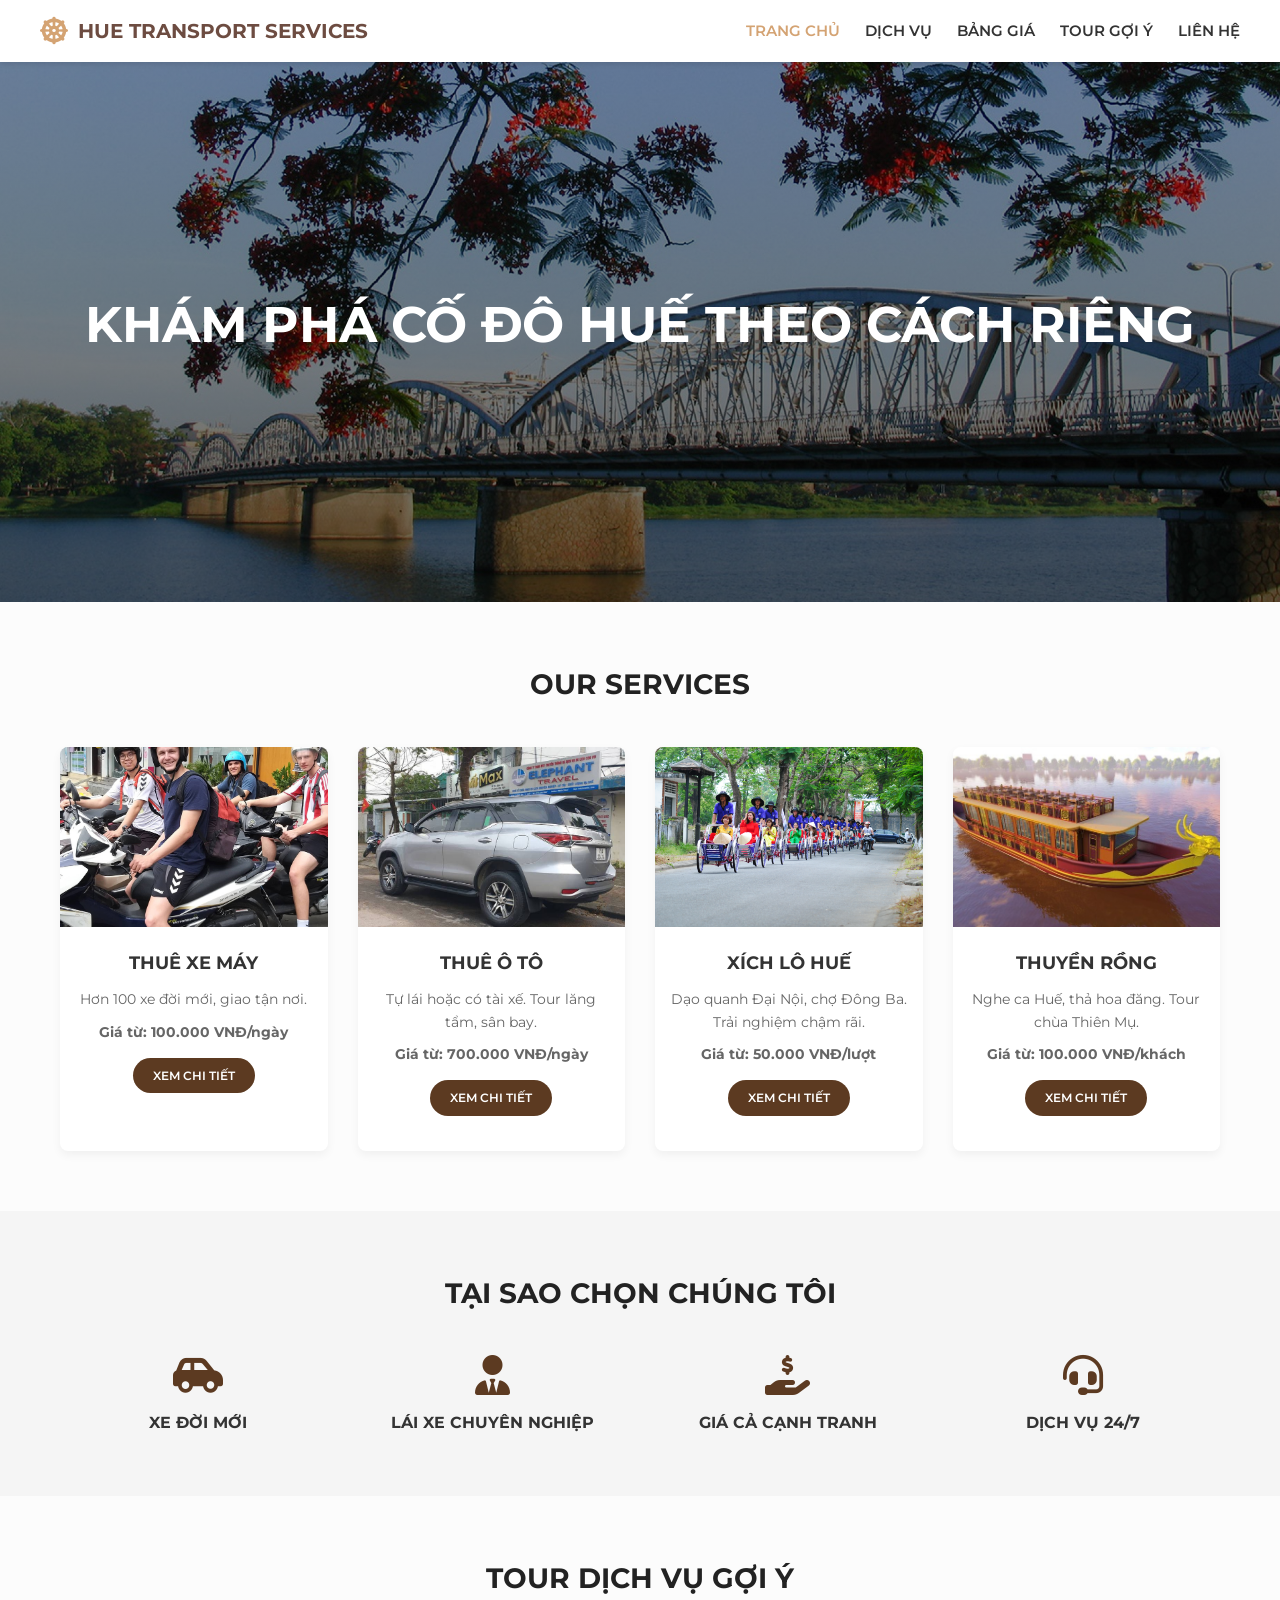
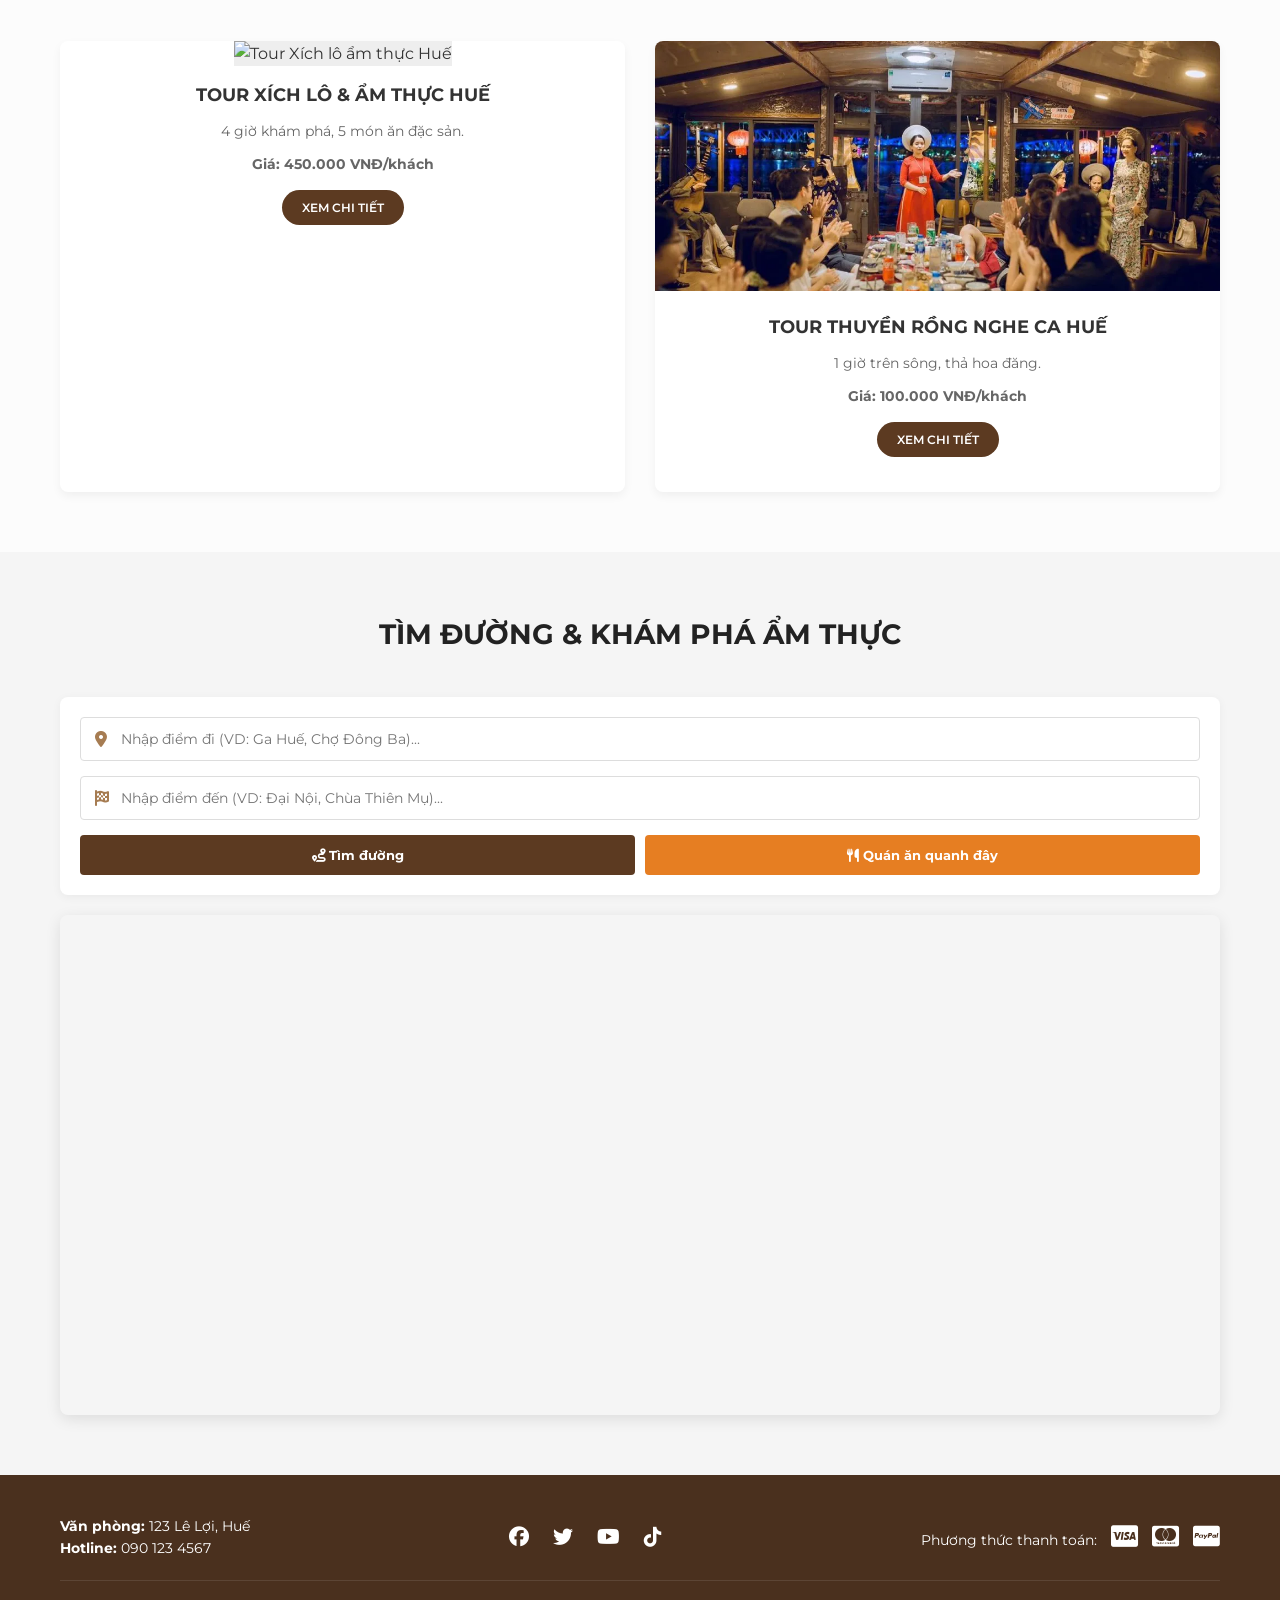
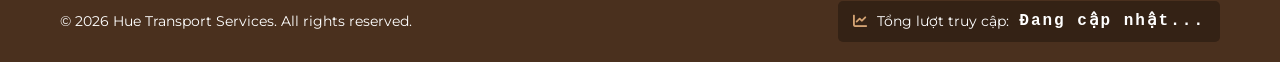
==== index.html @ faef7f7e "fix 2" ====
<!doctype html>
<html lang="vi">
  <head>
    <meta charset="UTF-8" />
    <meta name="viewport" content="width=device-width, initial-scale=1.0" />
    <title>Hue Transport Services</title>
    <link
      rel="stylesheet"
      href="https://cdnjs.cloudflare.com/ajax/libs/font-awesome/6.4.0/css/all.min.css"
    />
    <link
      href="https://fonts.googleapis.com/css2?family=Montserrat:wght@400;600;700&display=swap"
      rel="stylesheet"
    />
    <link
      rel="stylesheet"
      href="https://unpkg.com/leaflet@1.9.4/dist/leaflet.css"
    />
    <link
      rel="stylesheet"
      href="https://unpkg.com/leaflet-routing-machine@latest/dist/leaflet-routing-machine.css"
    />

    <style>
      /* === RESET & CƠ BẢN === */
      * {
        margin: 0;
        padding: 0;
        box-sizing: border-box;
        font-family: "Montserrat", sans-serif;
      }

      body {
        color: #333;
        background-color: #fcfcfc;
        line-height: 1.6;
      }

      a {
        text-decoration: none;
        color: inherit;
      }

      ul {
        list-style: none;
      }

      .container {
        max-width: 1200px;
        margin: 0 auto;
        padding: 0 20px;
      }

      /* === HEADER === */
      header {
        background-color: #fff;
        box-shadow: 0 2px 5px rgba(0, 0, 0, 0.1);
        position: sticky;
        top: 0;
        z-index: 1000;
      }

      .header-inner {
        display: flex;
        justify-content: space-between;
        align-items: center;
        padding: 15px 0;
      }

      .logo {
        display: flex;
        align-items: center;
        font-weight: 700;
        color: #6d4c41;
        font-size: 20px;
      }

      .logo i {
        font-size: 28px;
        margin-right: 10px;
        color: #d4a373;
      }

      nav ul {
        display: flex;
        gap: 25px;
      }

      nav ul li a {
        font-weight: 600;
        font-size: 15px;
        transition: color 0.3s;
        text-transform: uppercase;
      }

      nav ul li a:hover,
      nav ul li a.active {
        color: #d4a373;
      }

      /* === HERO SECTION === */
      .hero {
        /* THÊM ĐƯỜNG DẪN ẢNH BACKGROUND LOCAL VÀO BÊN TRONG url('') */
        background:
          linear-gradient(rgba(0, 0, 0, 0.4), rgba(0, 0, 0, 0.6)),
          url("NHAP_TEN_ANH_BACKGROUND_CUA_BAN_VAO_DAY.jpg") center/cover
            no-repeat;
        height: 60vh;
        display: flex;
        align-items: center;
        color: #fff;
      }

      .hero h1 {
        font-size: 50px;
        margin-bottom: 15px;
        text-transform: uppercase;
      }

      .hero p {
        font-size: 18px;
        margin-bottom: 30px;
        max-width: 600px;
      }

      .btn {
        display: inline-block;
        padding: 12px 25px;
        border-radius: 5px;
        font-weight: 600;
        cursor: pointer;
        transition: 0.3s;
        text-transform: uppercase;
        font-size: 14px;
      }

      .btn-primary {
        background-color: #a67c52;
        color: #fff;
        border: 2px solid #a67c52;
      }

      .btn-primary:hover {
        background-color: #8b633e;
        border-color: #8b633e;
      }

      .btn-outline {
        background-color: transparent;
        color: #fff;
        border: 2px solid #fff;
        margin-left: 15px;
      }

      .btn-outline:hover {
        background-color: #fff;
        color: #333;
      }

      /* === TIÊU ĐỀ SECTION === */
      .section-title {
        text-align: center;
        font-size: 28px;
        margin-bottom: 40px;
        text-transform: uppercase;
        color: #222;
      }

      /* === SERVICES & TOURS === */
      .services,
      .tours {
        padding: 60px 0;
      }

      .grid {
        display: grid;
        grid-template-columns: repeat(auto-fit, minmax(250px, 1fr));
        gap: 30px;
      }

      .card {
        background: #fff;
        border-radius: 8px;
        overflow: hidden;
        box-shadow: 0 4px 10px rgba(0, 0, 0, 0.05);
        text-align: center;
        padding-bottom: 20px;
        transition: transform 0.3s;
      }

      .card:hover {
        transform: translateY(-5px);
        box-shadow: 0 8px 15px rgba(0, 0, 0, 0.1);
      }

      .card img {
        width: 100%;
        height: 180px;
        object-fit: cover;
        background-color: #eee; /* Màu nền chờ khi chưa có ảnh */
      }

      .card-content {
        padding: 15px;
      }

      .card h3 {
        font-size: 18px;
        margin-bottom: 10px;
        text-transform: uppercase;
      }

      .card p {
        font-size: 14px;
        color: #666;
        margin-bottom: 10px;
      }

      .price {
        font-weight: 700;
        color: #000;
        margin-bottom: 15px !important;
      }

      .btn-sm {
        padding: 8px 20px;
        background-color: #5c3a21;
        color: #fff;
        border-radius: 20px;
        font-size: 12px;
      }

      .btn-sm:hover {
        background-color: #3a2212;
      }

      /* === TẠI SAO CHỌN CHÚNG TÔI === */
      .features {
        background-color: #f5f5f5;
        padding: 60px 0;
        text-align: center;
      }

      .feature-grid {
        display: grid;
        grid-template-columns: repeat(auto-fit, minmax(200px, 1fr));
        gap: 20px;
      }

      .feature-item i {
        font-size: 40px;
        color: #5c3a21;
        margin-bottom: 15px;
      }

      .feature-item h4 {
        font-size: 16px;
        text-transform: uppercase;
      }

      /* === TOUR GỢI Ý === */
      .tour-grid {
        grid-template-columns: repeat(auto-fit, minmax(400px, 1fr));
      }

      .tour-card img {
        height: 250px;
      }

      /* === FOOTER === */
      footer {
        background-color: #4a301e;
        color: #fff;
        padding: 40px 0 20px;
        font-size: 14px;
      }

      .footer-inner {
        display: flex;
        justify-content: space-between;
        flex-wrap: wrap;
        align-items: center;
        gap: 20px;
        border-bottom: 1px solid rgba(255, 255, 255, 0.1);
        padding-bottom: 20px;
        margin-bottom: 20px;
      }

      .footer-social a {
        color: #fff;
        font-size: 20px;
        margin: 0 10px;
        transition: 0.3s;
      }

      .footer-social a:hover {
        color: #d4a373;
      }

      .footer-payment i {
        font-size: 24px;
        margin-left: 10px;
      }

      /* --- PHẦN LƯỢT TRUY CẬP --- */
      .footer-bottom {
        display: flex;
        justify-content: space-between;
        align-items: center;
        flex-wrap: wrap;
      }

      .visitor-counter {
        background: rgba(0, 0, 0, 0.3);
        padding: 8px 15px;
        border-radius: 5px;
        display: flex;
        align-items: center;
        gap: 10px;
      }

      .visitor-counter i {
        color: #d4a373;
      }

      .visitor-counter span {
        font-weight: bold;
        letter-spacing: 2px;
        font-family: monospace;
        font-size: 16px;
      }

      /* === RESPONSIVE === */
      @media (max-width: 768px) {
        .header-inner {
          flex-direction: column;
          gap: 15px;
        }
        .hero h1 {
          font-size: 32px;
        }
        .btn-outline {
          margin-left: 0;
          margin-top: 10px;
          display: block;
          width: fit-content;
        }
        .tour-grid {
          grid-template-columns: 1fr;
        }
        .footer-inner,
        .footer-bottom {
          flex-direction: column;
          text-align: center;
        }
      }
      .map-wrapper {
        padding: 60px 0;
        background: #f5f5f5;
      }
      .search-box {
        background: white;
        padding: 20px;
        border-radius: 8px;
        box-shadow: 0 2px 10px rgba(0, 0, 0, 0.05);
        margin-bottom: 20px;
        display: flex;
        flex-direction: column;
        gap: 15px;
      }
      .input-group {
        position: relative;
        display: flex;
        align-items: center;
      }
      .input-group i {
        position: absolute;
        left: 15px;
        color: #a67c52;
      }
      .controls {
        width: 100%;
        padding: 12px 12px 12px 40px;
        border: 1px solid #ddd;
        border-radius: 4px;
        font-size: 14px;
      }
      .map-buttons {
        display: flex;
        gap: 10px;
      }
      .btn-map {
        flex: 1;
        padding: 12px;
        border: none;
        border-radius: 4px;
        background: #5c3a21;
        color: white;
        font-weight: bold;
        cursor: pointer;
        transition: 0.3s;
      }
      .btn-food {
        background: #e67e22;
      }
      .btn-map:hover {
        opacity: 0.8;
      }
    </style>
  </head>
  <body>
    <header>
      <div class="container header-inner">
        <div class="logo">
          <i class="fa-solid fa-dharmachakra"></i> HUE TRANSPORT SERVICES
        </div>
        <nav>
          <ul>
            <li><a href="#" class="active">Trang chủ</a></li>
            <li><a href="#services">Dịch vụ</a></li>
            <li><a href="#">Bảng giá</a></li>
            <li><a href="#tours">Tour gợi ý</a></li>
            <li><a href="#">Liên hệ</a></li>
          </ul>
        </nav>
      </div>
    </header>

    <section
      class="hero"
      style="
        background:
          linear-gradient(rgba(0, 0, 0, 0.4), rgba(0, 0, 0, 0.6)),
          url(&quot;/img/the-middle-commercial-arbitration-center-1627496673.jpg&quot;)
            center/cover no-repeat;
      "
    >
      <div class="container">
        <h1>Khám phá cố đô Huế theo cách riêng</h1>
      </div>
    </section>

    <section id="services" class="services">
      <div class="container">
        <h2 class="section-title">Our Services</h2>
        <div class="grid">
          <div class="card">
            <img src="/img/thue-xe-may-hue-11.jpg" alt="Thuê xe máy Huế" />
            <div class="card-content">
              <h3>Thuê xe máy</h3>
              <p>Hơn 100 xe đời mới, giao tận nơi.</p>
              <p class="price">Giá từ: 100.000 VNĐ/ngày</p>
              <a href="/service-detail.html" class="btn btn-sm">XEM CHI TIẾT</a>
            </div>
          </div>
          <div class="card">
            <img src="/img/oto1.jpg" alt="Thuê ô tô Huế" />
            <div class="card-content">
              <h3>Thuê ô tô</h3>
              <p>Tự lái hoặc có tài xế. Tour lăng tẩm, sân bay.</p>
              <p class="price">Giá từ: 700.000 VNĐ/ngày</p>
              <a href="/thue-o-to.html" class="btn btn-sm">XEM CHI TIẾT</a>
            </div>
          </div>
          <div class="card">
            <img src="/img/xichlo1.jpg" alt="Xích lô Huế" />
            <div class="card-content">
              <h3>Xích lô Huế</h3>
              <p>Dạo quanh Đại Nội, chợ Đông Ba. Trải nghiệm chậm rãi.</p>
              <p class="price">Giá từ: 50.000 VNĐ/lượt</p>
              <a href="/xich-lo-hue.html" class="btn btn-sm">XEM CHI TIẾT</a>
            </div>
          </div>
          <div class="card">
            <img
              src="/img/mau_thuyen_rong_du_lich-_anh4_tawj.jpg"
              alt="Thuyền rồng sông Hương"
            />
            <div class="card-content">
              <h3>Thuyền rồng</h3>
              <p>Nghe ca Huế, thả hoa đăng. Tour chùa Thiên Mụ.</p>
              <p class="price">Giá từ: 100.000 VNĐ/khách</p>
              <a href="/thuyen-rong.html" class="btn btn-sm">XEM CHI TIẾT</a>
            </div>
          </div>
        </div>
      </div>
    </section>

    <section class="features">
      <div class="container">
        <h2 class="section-title">Tại sao chọn chúng tôi</h2>
        <div class="feature-grid">
          <div class="feature-item">
            <i class="fa-solid fa-car-side"></i>
            <h4>Xe đời mới</h4>
          </div>
          <div class="feature-item">
            <i class="fa-solid fa-user-tie"></i>
            <h4>Lái xe chuyên nghiệp</h4>
          </div>
          <div class="feature-item">
            <i class="fa-solid fa-hand-holding-dollar"></i>
            <h4>Giá cả cạnh tranh</h4>
          </div>
          <div class="feature-item">
            <i class="fa-solid fa-headset"></i>
            <h4>Dịch vụ 24/7</h4>
          </div>
        </div>
      </div>
    </section>

    <section id="tours" class="tours">
      <div class="container">
        <h2 class="section-title">Tour Dịch vụ gợi ý</h2>
        <div class="grid tour-grid">
          <div class="card tour-card">
            <img src="/img/tourxichlo2.png" alt="Tour Xích lô ẩm thực Huế" />
            <div class="card-content">
              <h3>Tour Xích lô & Ẩm thực Huế</h3>
              <p>4 giờ khám phá, 5 món ăn đặc sản.</p>
              <p class="price">Giá: 450.000 VNĐ/khách</p>
              <a href="/tour-xich-lo.html" class="btn btn-sm">XEM CHI TIẾT</a>
            </div>
          </div>
          <div class="card tour-card">
            <img src="/img/tourcahue3.webp" alt="Tour Thuyền rồng Ca Huế" />
            <div class="card-content">
              <h3>Tour Thuyền rồng nghe ca Huế</h3>
              <p>1 giờ trên sông, thả hoa đăng.</p>
              <p class="price">Giá: 100.000 VNĐ/khách</p>
              <a href="/tour-thuyen-rong.html" class="btn btn-sm"
                >XEM CHI TIẾT</a
              >
            </div>
          </div>
        </div>
      </div>
    </section>

    <div class="map-wrapper">
      <div class="container">
        <h2 class="section-title">Tìm đường & Khám phá ẩm thực</h2>

        <div class="search-box">
          <div class="input-group">
            <i class="fa-solid fa-location-dot"></i>
            <input
              id="origin-input"
              class="controls"
              type="text"
              placeholder="Nhập điểm đi (VD: Ga Huế, Chợ Đông Ba)..."
            />
          </div>
          <div class="input-group">
            <i class="fa-solid fa-flag-checkered"></i>
            <input
              id="destination-input"
              class="controls"
              type="text"
              placeholder="Nhập điểm đến (VD: Đại Nội, Chùa Thiên Mụ)..."
            />
          </div>
          <div class="map-buttons">
            <button id="btn-route" class="btn-map">
              <i class="fa-solid fa-route"></i> Tìm đường
            </button>
            <button id="btn-food" class="btn-map btn-food">
              <i class="fa-solid fa-utensils"></i> Quán ăn quanh đây
            </button>
          </div>
        </div>

        <div
          id="osmMap"
          style="
            width: 100%;
            height: 500px;
            border-radius: 8px;
            box-shadow: 0 4px 15px rgba(0, 0, 0, 0.1);
            z-index: 1;
          "
        ></div>
      </div>
    </div>

    <script src="https://unpkg.com/leaflet@1.9.4/dist/leaflet.js"></script>
    <script src="https://unpkg.com/leaflet-routing-machine@latest/dist/leaflet-routing-machine.js"></script>

    <script>
      document.addEventListener("DOMContentLoaded", function () {
        // 1. Khởi tạo bản đồ, lấy tâm tại trung tâm TP. Huế
        const hueLocation = [16.4637, 107.5909];
        const map = L.map("osmMap").setView(hueLocation, 14);

        // 2. Tải lớp hình ảnh bản đồ từ OpenStreetMap (Miễn phí hoàn toàn)
        L.tileLayer("https://{s}.tile.openstreetmap.org/{z}/{x}/{y}.png", {
          attribution: "© OpenStreetMap contributors",
          maxZoom: 19,
        }).addTo(map);

        let routingControl = null;
        let foodMarkers = [];

        // 3. Hàm mượn API tìm kiếm (Nominatim) để đổi tên địa điểm thành Tọa độ
        async function geocode(query) {
          // Thêm chữ Huế vào để nó ưu tiên tìm ở Huế thay vì tìm trên toàn thế giới
          const response = await fetch(
            `https://nominatim.openstreetmap.org/search?format=json&q=${query}, Thừa Thiên Huế, Việt Nam&limit=1`,
          );
          const data = await response.json();
          if (data && data.length > 0) {
            return L.latLng(data[0].lat, data[0].lon);
          }
          return null;
        }

        // 4. XỬ LÝ NÚT "TÌM ĐƯỜNG"
        document
          .getElementById("btn-route")
          .addEventListener("click", async function () {
            const originText = document.getElementById("origin-input").value;
            const destText = document.getElementById("destination-input").value;

            if (!originText || !destText) {
              alert("Vui lòng nhập cả điểm đi và điểm đến!");
              return;
            }

            // Hiển thị trạng thái đang tải
            this.innerHTML =
              '<i class="fa-solid fa-spinner fa-spin"></i> Đang tìm...';

            const startLatLng = await geocode(originText);
            const endLatLng = await geocode(destText);

            // Trả lại text cho nút bấm
            this.innerHTML = '<i class="fa-solid fa-route"></i> Tìm đường';

            if (!startLatLng || !endLatLng) {
              alert(
                "Không tìm thấy địa điểm! Vui lòng nhập rõ hơn (VD: Lăng Tự Đức).",
              );
              return;
            }

            // Xóa đường màu xanh cũ nếu có
            if (routingControl) {
              map.removeControl(routingControl);
            }

            // Vẽ đường đi mới
            routingControl = L.Routing.control({
              waypoints: [startLatLng, endLatLng],
              routeWhileDragging: false,
              show: false, // Ẩn cái bảng chữ chỉ đường cho đỡ vướng màn hình
              addWaypoints: false,
              lineOptions: {
                styles: [{ color: "#0068ff", opacity: 0.8, weight: 5 }], // Màu xanh dương
              },
            }).addTo(map);
          });

        // 5. XỬ LÝ NÚT "QUÁN ĂN QUANH ĐÂY" (Dùng Overpass API)
        document
          .getElementById("btn-food")
          .addEventListener("click", async function () {
            this.innerHTML =
              '<i class="fa-solid fa-spinner fa-spin"></i> Đang tìm...';

            // Lấy 4 góc của khung hình bản đồ hiện tại bạn đang nhìn thấy
            const bounds = map.getBounds();
            const query = `
                    [out:json][timeout:25];
                    (
                      node["amenity"="restaurant"](${bounds.getSouth()},${bounds.getWest()},${bounds.getNorth()},${bounds.getEast()});
                      node["amenity"="cafe"](${bounds.getSouth()},${bounds.getWest()},${bounds.getNorth()},${bounds.getEast()});
                    );
                    out body;
                `;

            try {
              // Quét các quán ăn/cafe trong khu vực
              const response = await fetch(
                "https://overpass-api.de/api/interpreter",
                {
                  method: "POST",
                  body: query,
                },
              );
              const data = await response.json();

              // Dọn dẹp các chấm đỏ (marker) quán ăn cũ
              foodMarkers.forEach((m) => map.removeLayer(m));
              foodMarkers = [];

              if (data.elements && data.elements.length > 0) {
                data.elements.forEach((element) => {
                  const name = element.tags.name || "Quán ăn/Cafe chưa có tên";
                  const marker = L.marker([element.lat, element.lon]).addTo(
                    map,
                  );
                  marker.bindPopup(
                    `<b>${name}</b><br>Loại: ${element.tags.amenity}`,
                  );
                  foodMarkers.push(marker);
                });
                alert(
                  `Đã tìm thấy ${data.elements.length} quán ăn/cafe trong khu vực này!`,
                );
              } else {
                alert(
                  "Không tìm thấy quán ăn nào. Hãy thử phóng to hoặc di chuyển bản đồ đến khu đông dân.",
                );
              }
            } catch (error) {
              console.error(error);
              alert("Có lỗi xảy ra khi quét dữ liệu.");
            }

            this.innerHTML =
              '<i class="fa-solid fa-utensils"></i> Quán ăn quanh đây';
          });
      });
    </script>
    <footer>
      <div class="container">
        <div class="footer-inner">
          <div class="footer-contact">
            <p><strong>Văn phòng:</strong> 123 Lê Lợi, Huế</p>
            <p><strong>Hotline:</strong> 090 123 4567</p>
          </div>
          <div class="footer-social">
            <a href="#"><i class="fa-brands fa-facebook"></i></a>
            <a href="#"><i class="fa-brands fa-twitter"></i></a>
            <a href="#"><i class="fa-brands fa-youtube"></i></a>
            <a href="#"><i class="fa-brands fa-tiktok"></i></a>
          </div>
          <div class="footer-payment">
            <span>Phương thức thanh toán:</span>
            <i class="fa-brands fa-cc-visa"></i>
            <i class="fa-brands fa-cc-mastercard"></i>
            <i class="fa-brands fa-cc-paypal"></i>
          </div>
        </div>

        <div class="footer-bottom">
          <p>&copy; 2026 Hue Transport Services. All rights reserved.</p>
          <div class="visitor-counter">
            <i class="fa-solid fa-chart-line"></i>
            Tổng lượt truy cập: <span id="visit-count">0</span>
          </div>
        </div>
      </div>
    </footer>

    <script>
      document.addEventListener("DOMContentLoaded", function () {
        // Sử dụng một API miễn phí để đếm. Đổi 'dulichhue' thành tên bất kỳ bạn muốn để làm ID duy nhất.
        const namespace = "dulichhue-vercel-app";
        const key = "homepage-visits";

        // Gọi API để tự động tăng số và lấy kết quả về
        fetch(`https://api.counterapi.dev/v1/${namespace}/${key}/up`)
          .then((response) => response.json())
          .then((data) => {
            // Hiển thị con số thực tế trả về từ máy chủ
            document.getElementById("visit-count").innerText =
              data.count.toLocaleString("en-US");
          })
          .catch((error) => {
            console.error("Lỗi khi tải bộ đếm:", error);
            document.getElementById("visit-count").innerText =
              "Đang cập nhật...";
          });
      });
    </script>
  </body>
</html>
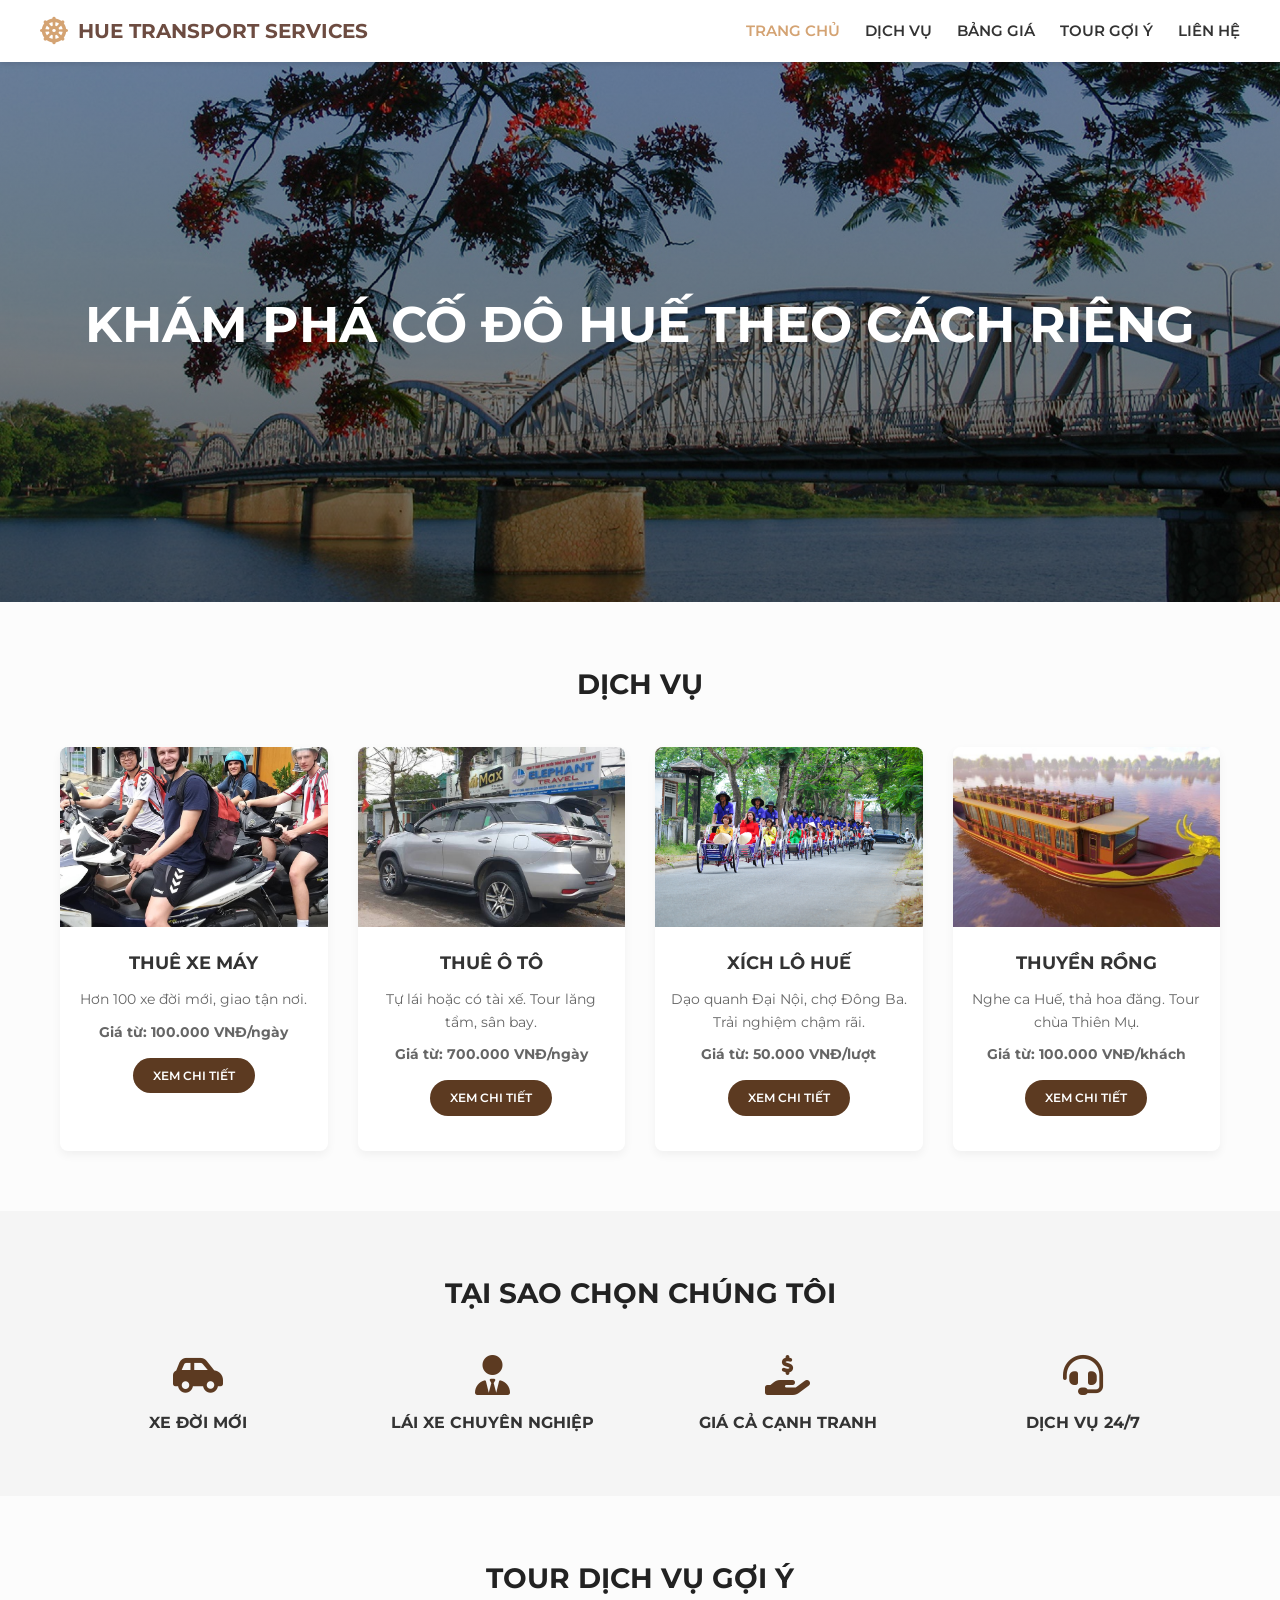
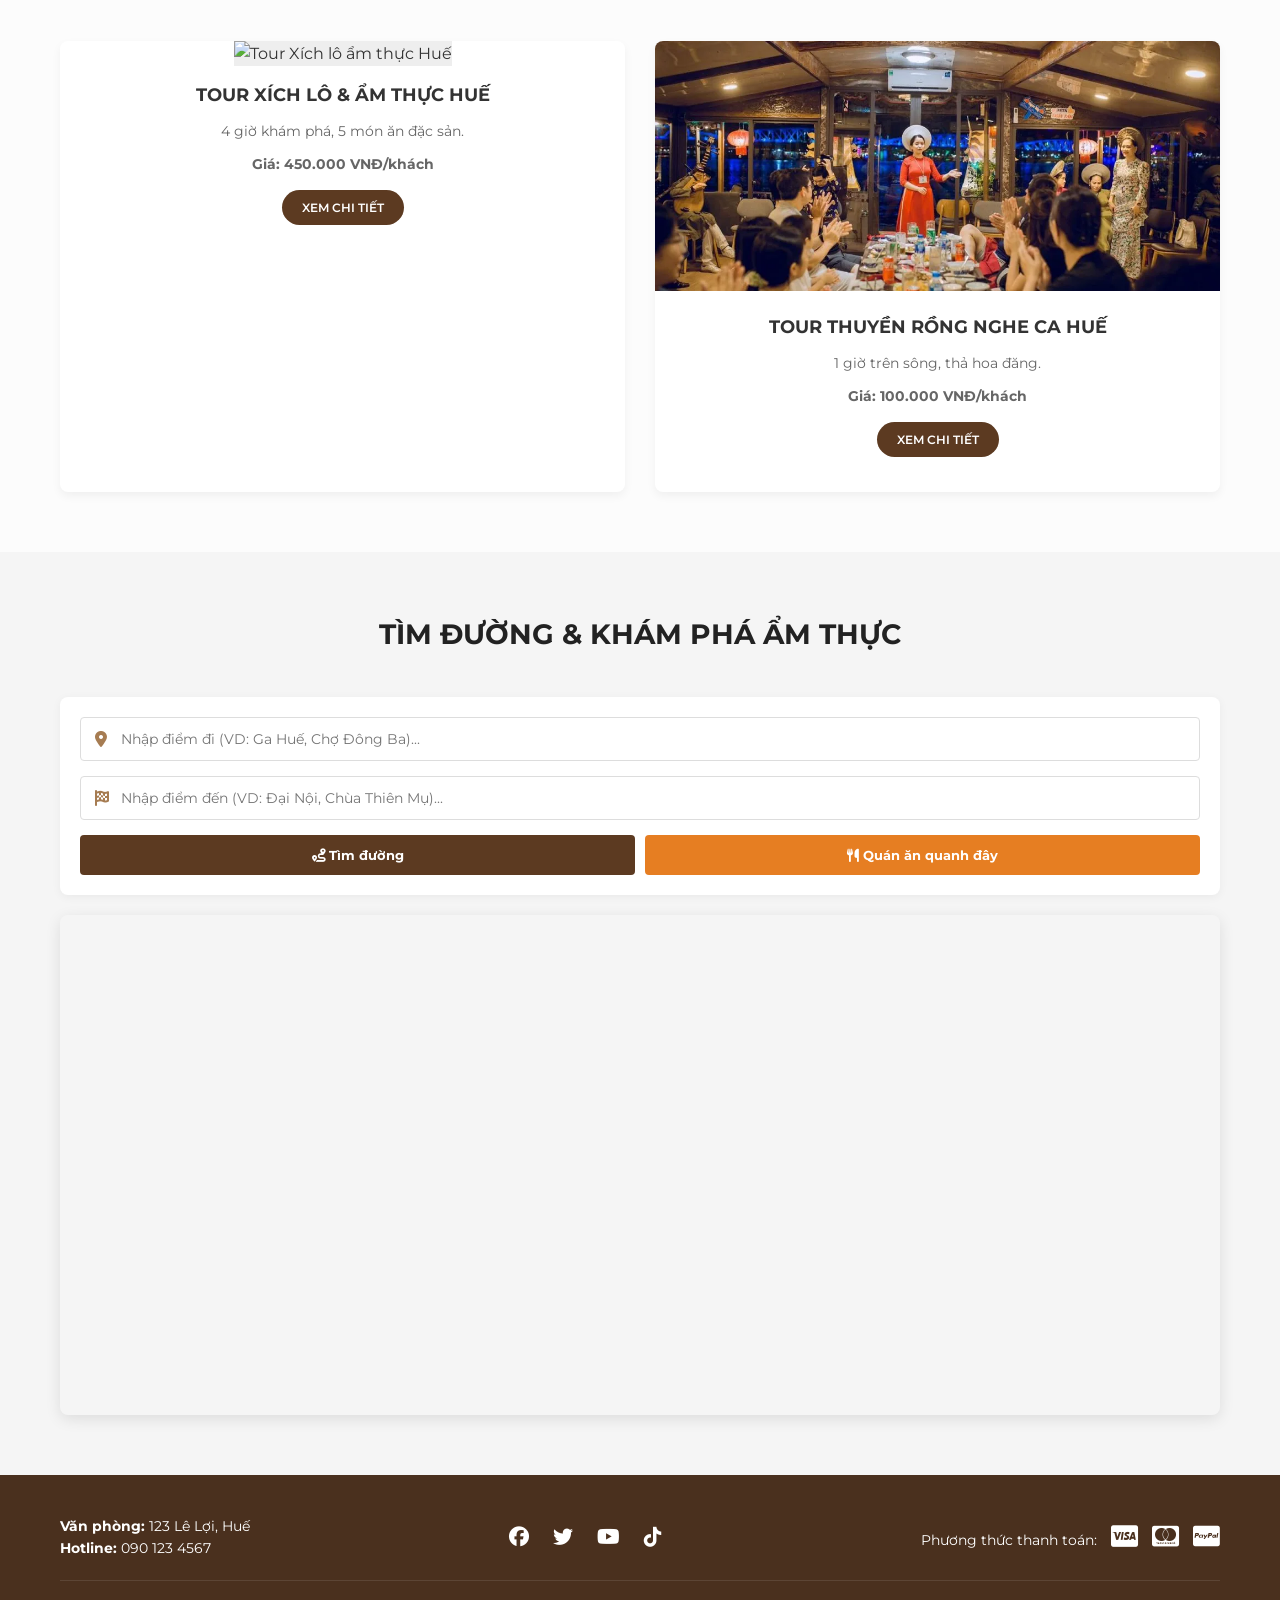
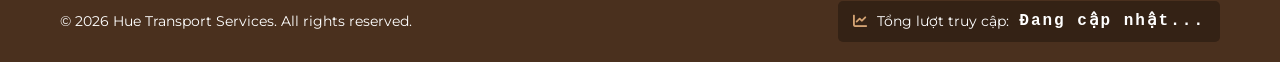
==== commit c9bf6346: "Translate 'Our Services' to 'Dịch vụ'" ====
--- a/index.html
+++ b/index.html
@@ -442,7 +442,7 @@
 
     <section id="services" class="services">
       <div class="container">
-        <h2 class="section-title">Our Services</h2>
+        <h2 class="section-title">Dịch vụ</h2>
         <div class="grid">
           <div class="card">
             <img src="/img/thue-xe-may-hue-11.jpg" alt="Thuê xe máy Huế" />
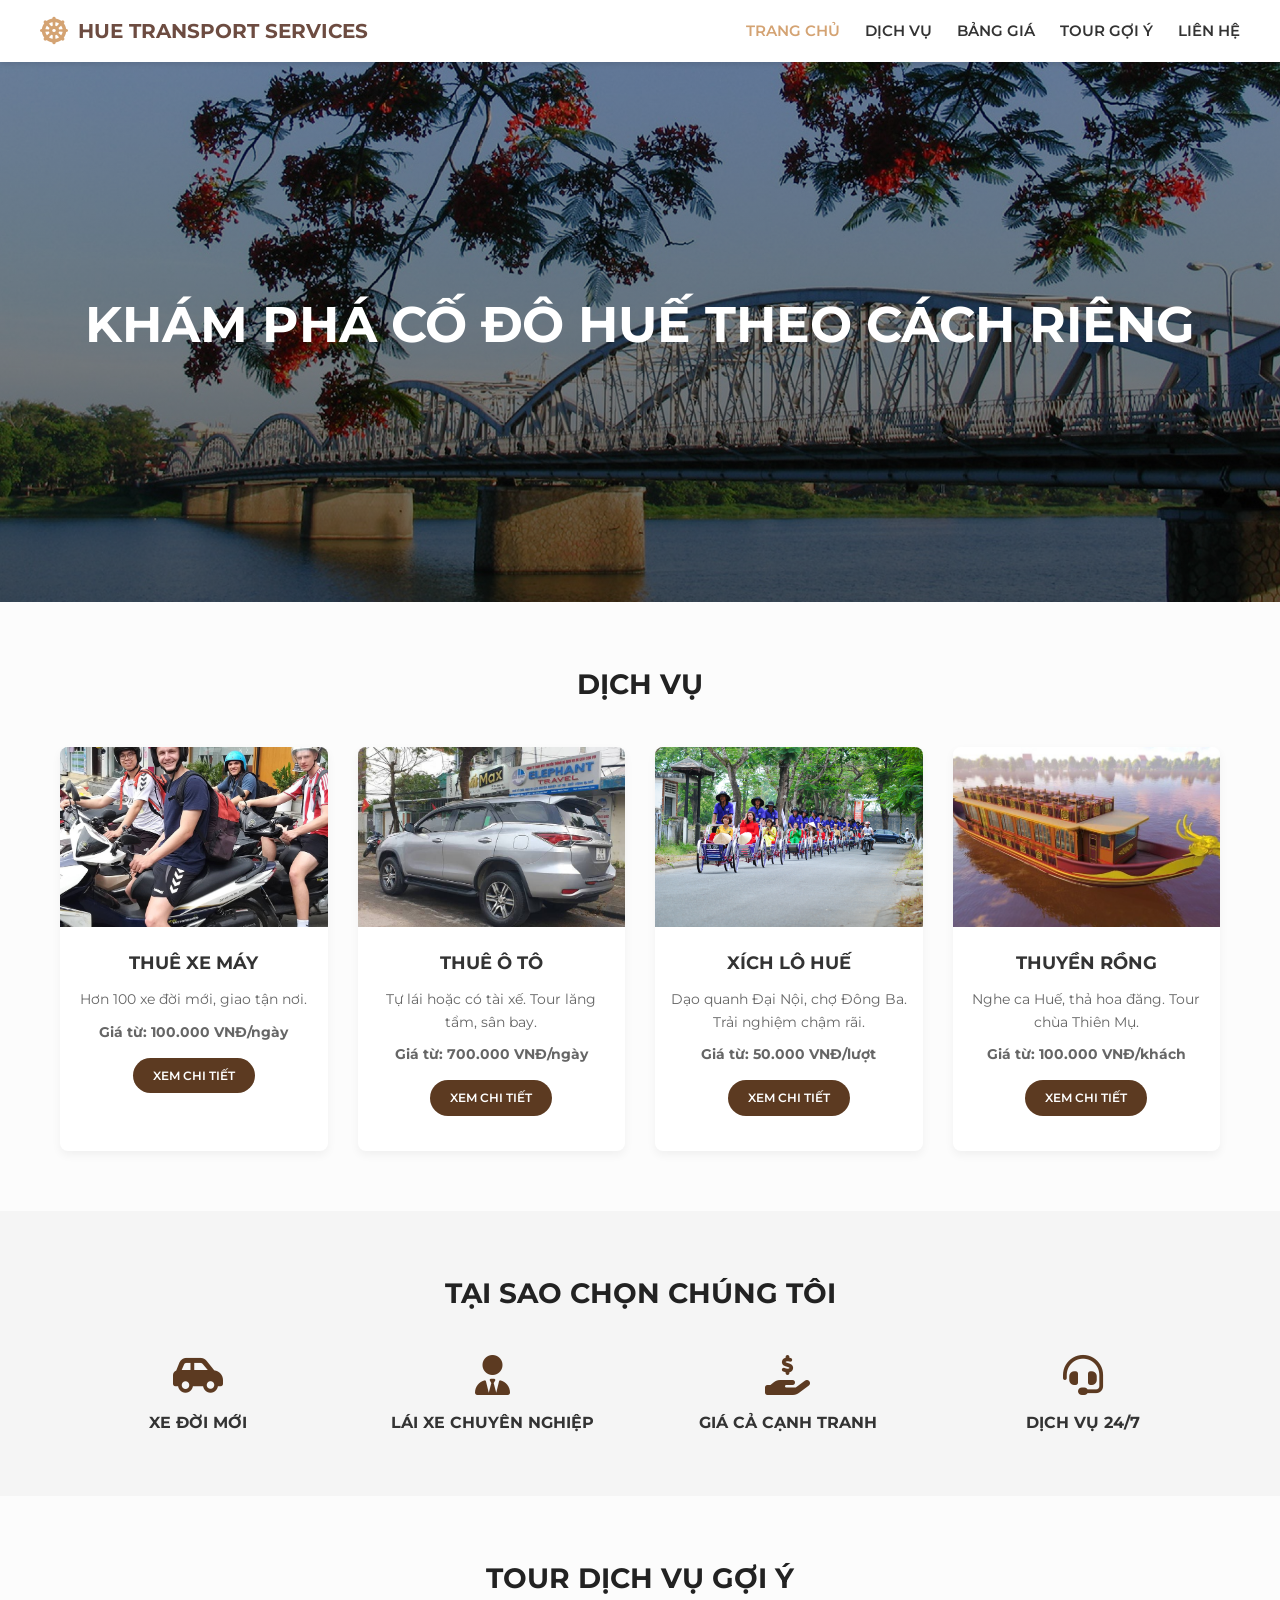
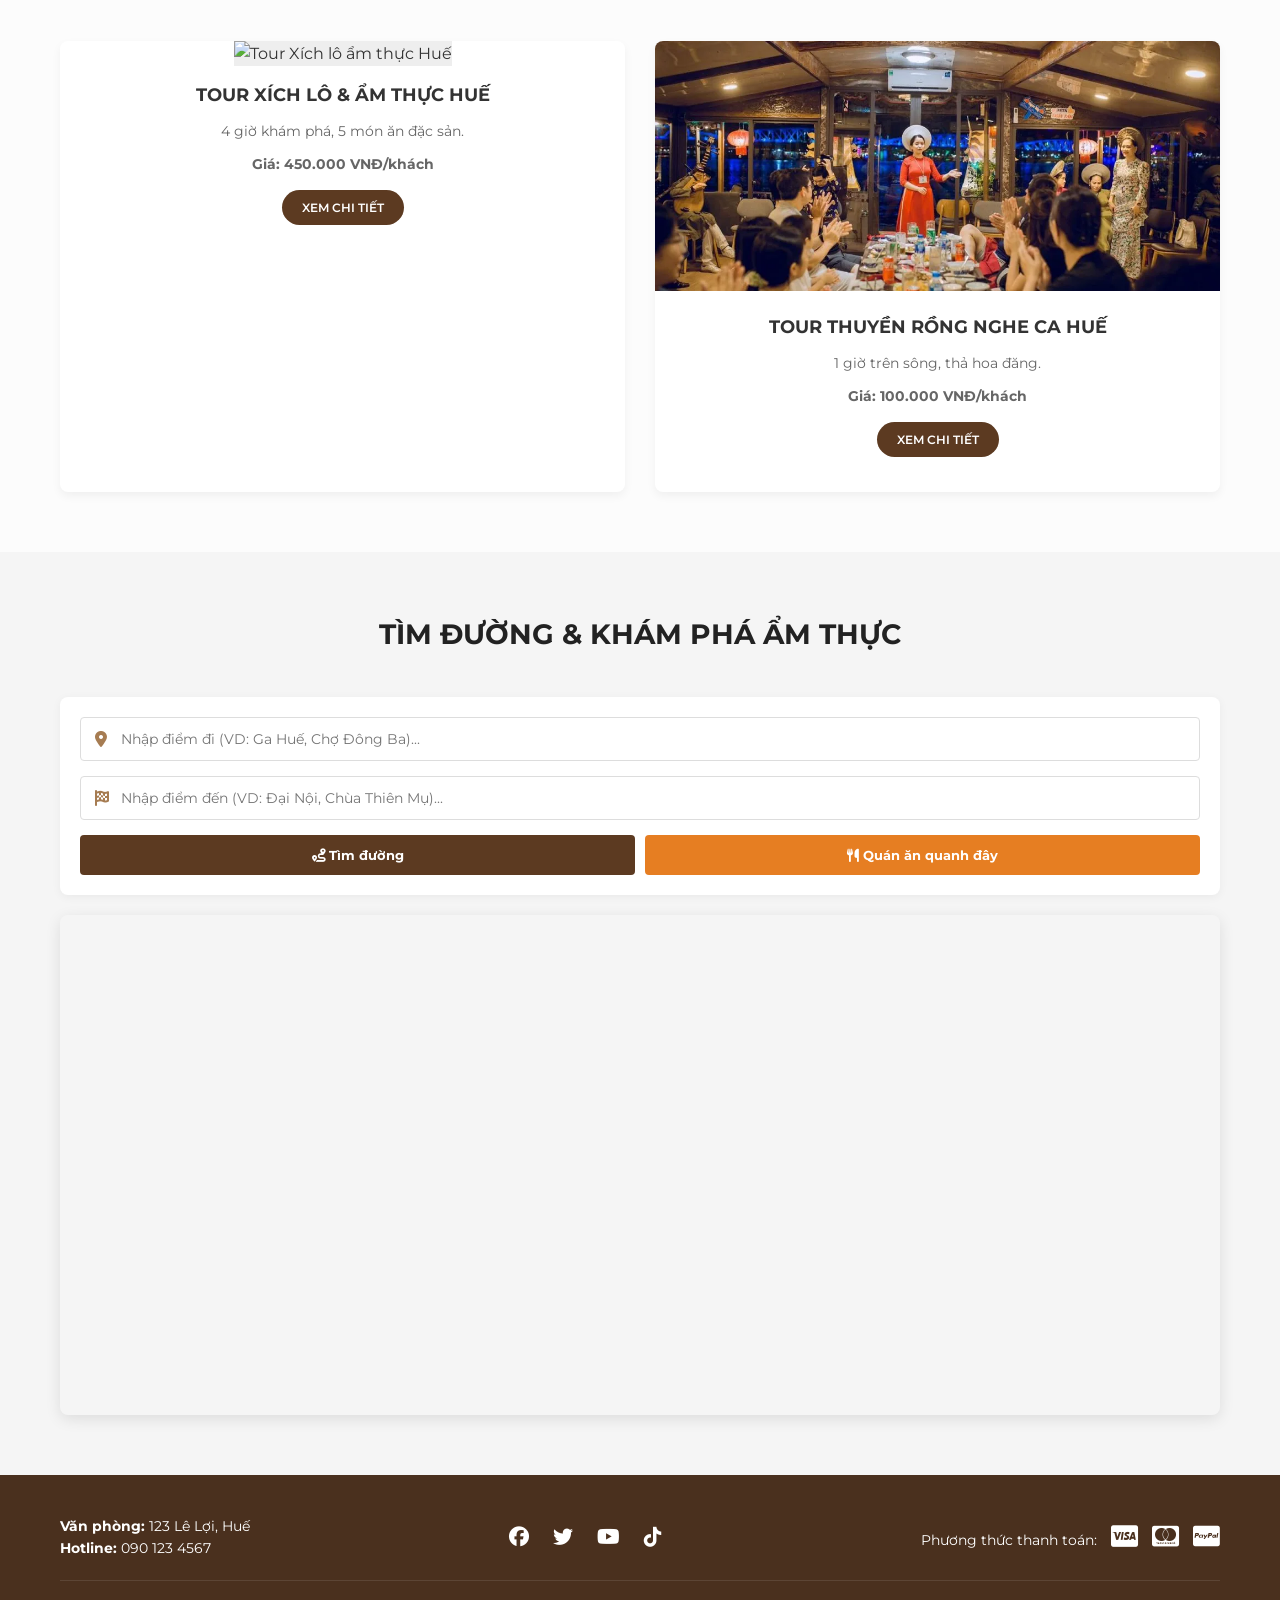
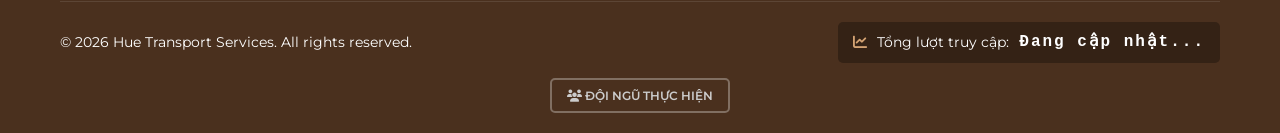
==== commit db9ed95a: "Revamp footer layout and styling" ====
--- a/index.html
+++ b/index.html
@@ -745,13 +745,16 @@
           </div>
         </div>
 
-        <div class="footer-bottom">
-          <p>&copy; 2026 Hue Transport Services. All rights reserved.</p>
-          <div class="visitor-counter">
-            <i class="fa-solid fa-chart-line"></i>
-            Tổng lượt truy cập: <span id="visit-count">0</span>
-          </div>
-        </div>
+        <div class="footer-bottom" style="display: flex; flex-direction: column; align-items: center; gap: 15px; margin-top: 20px; border-top: 1px solid rgba(255,255,255,0.1); padding-top: 20px;">
+                <div style="display: flex; justify-content: space-between; width: 100%; align-items: center; flex-wrap: wrap; gap: 15px;">
+                    <p>&copy; 2026 Hue Transport Services. All rights reserved.</p>
+                    <div class="visitor-counter">
+                        <i class="fa-solid fa-chart-line"></i>
+                        Tổng lượt truy cập: <span id="visit-count">0</span>
+                    </div>
+                </div>
+                <a href="doi-ngu.html" class="btn btn-outline" style="margin: 0; padding: 6px 15px; font-size: 12px; border-color: rgba(255,255,255,0.3); color: #ccc;"><i class="fa-solid fa-users"></i> Đội ngũ thực hiện</a>
+            </div>
       </div>
     </footer>
 
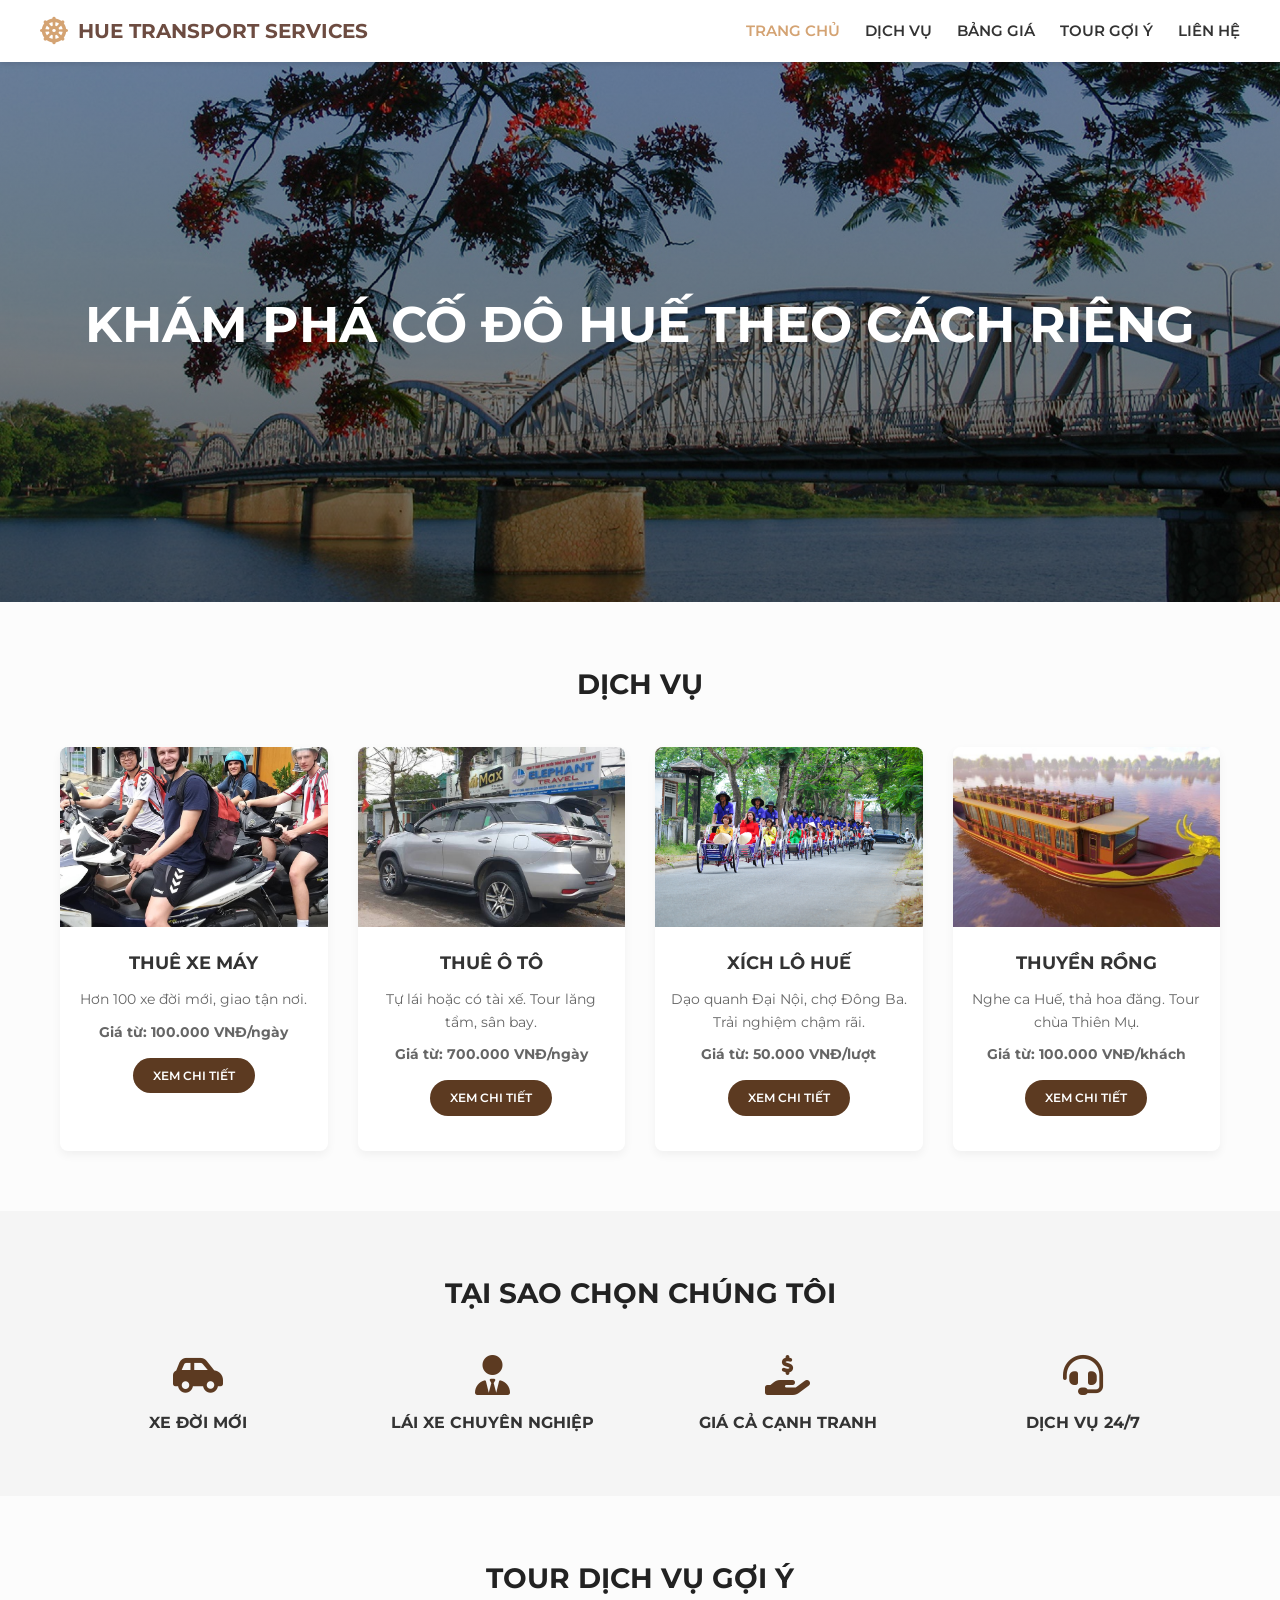
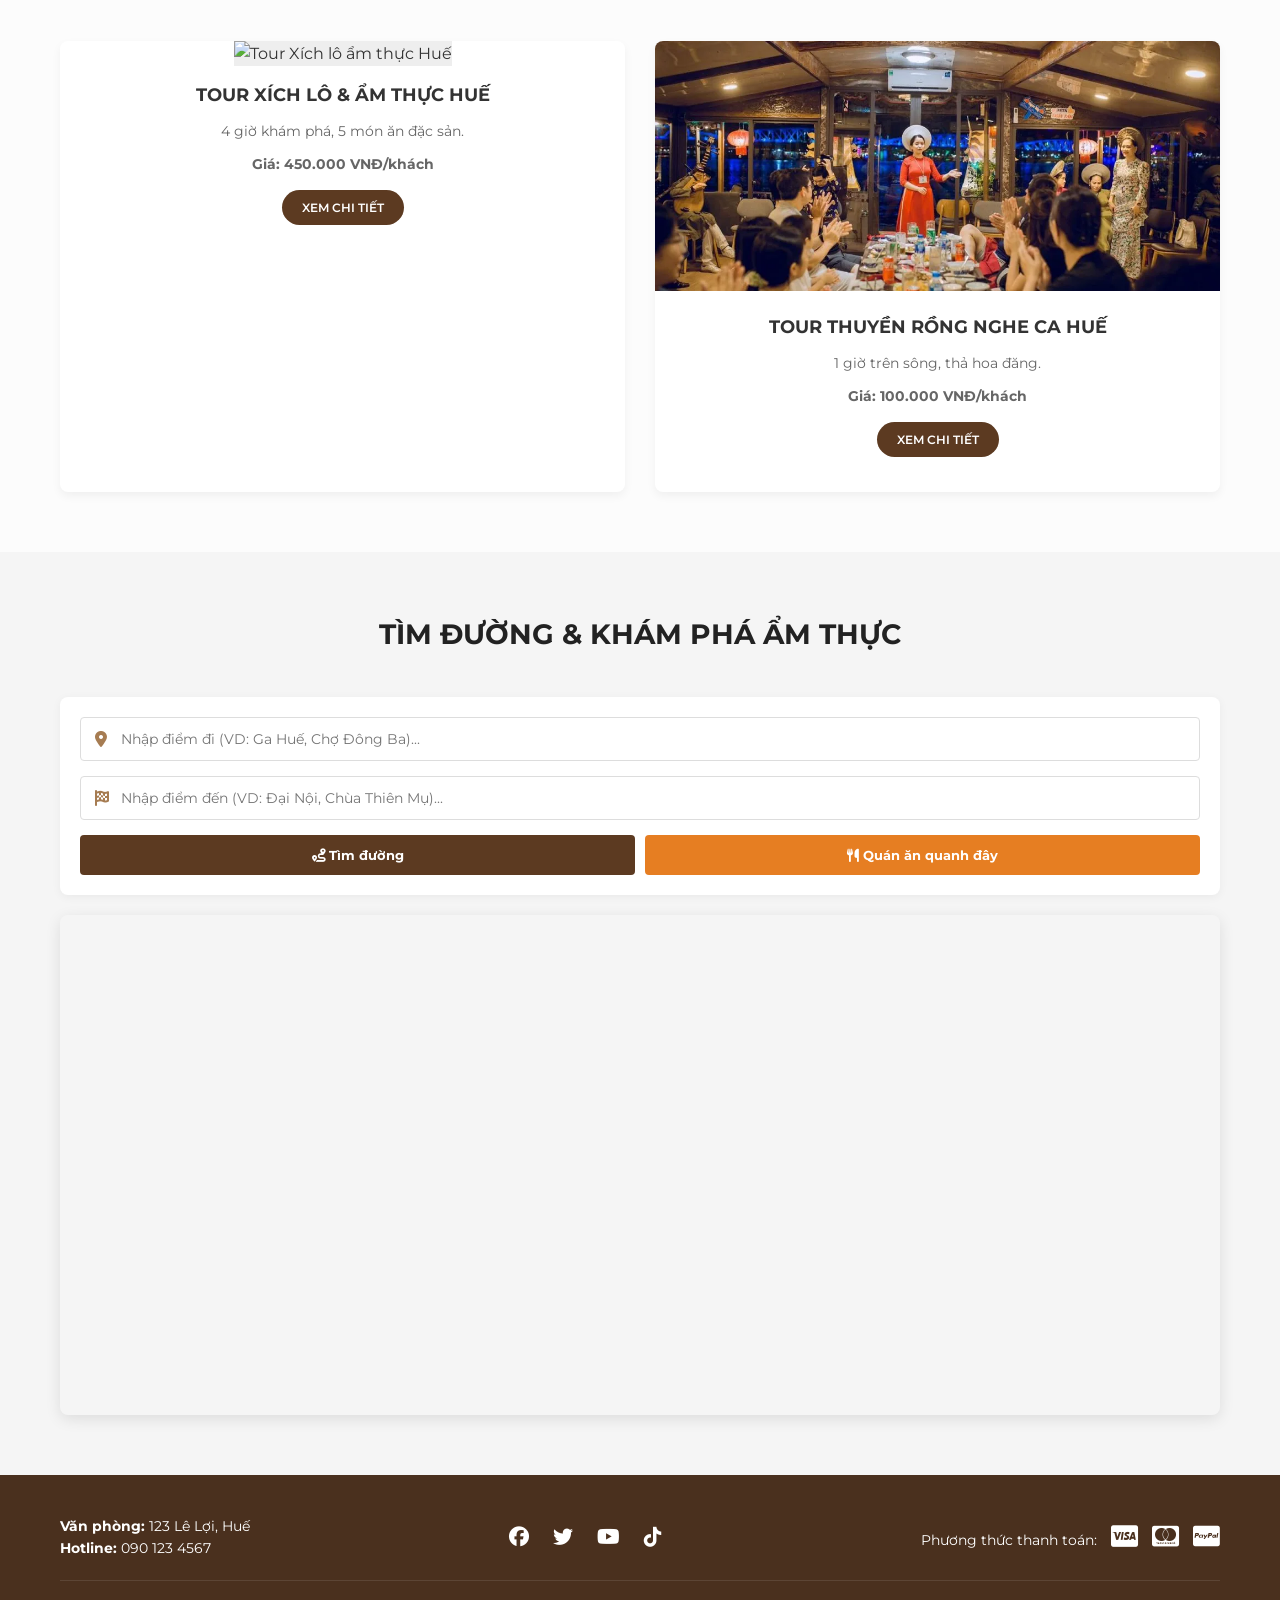
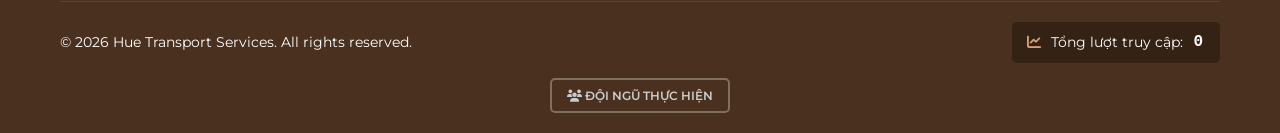
==== commit 4837d04b: "fix 5" ====
--- a/index.html
+++ b/index.html
@@ -745,37 +745,76 @@
           </div>
         </div>
 
-        <div class="footer-bottom" style="display: flex; flex-direction: column; align-items: center; gap: 15px; margin-top: 20px; border-top: 1px solid rgba(255,255,255,0.1); padding-top: 20px;">
-                <div style="display: flex; justify-content: space-between; width: 100%; align-items: center; flex-wrap: wrap; gap: 15px;">
-                    <p>&copy; 2026 Hue Transport Services. All rights reserved.</p>
-                    <div class="visitor-counter">
-                        <i class="fa-solid fa-chart-line"></i>
-                        Tổng lượt truy cập: <span id="visit-count">0</span>
-                    </div>
-                </div>
-                <a href="doi-ngu.html" class="btn btn-outline" style="margin: 0; padding: 6px 15px; font-size: 12px; border-color: rgba(255,255,255,0.3); color: #ccc;"><i class="fa-solid fa-users"></i> Đội ngũ thực hiện</a>
+        <div
+          class="footer-bottom"
+          style="
+            display: flex;
+            flex-direction: column;
+            align-items: center;
+            gap: 15px;
+            margin-top: 20px;
+            border-top: 1px solid rgba(255, 255, 255, 0.1);
+            padding-top: 20px;
+          "
+        >
+          <div
+            style="
+              display: flex;
+              justify-content: space-between;
+              width: 100%;
+              align-items: center;
+              flex-wrap: wrap;
+              gap: 15px;
+            "
+          >
+            <p>&copy; 2026 Hue Transport Services. All rights reserved.</p>
+            <div class="visitor-counter">
+              <i class="fa-solid fa-chart-line"></i>
+              Tổng lượt truy cập: <span id="visit-count">0</span>
             </div>
+          </div>
+          <a
+            href="doi-ngu.html"
+            class="btn btn-outline"
+            style="
+              margin: 0;
+              padding: 6px 15px;
+              font-size: 12px;
+              border-color: rgba(255, 255, 255, 0.3);
+              color: #ccc;
+            "
+            ><i class="fa-solid fa-users"></i> Đội ngũ thực hiện</a
+          >
+        </div>
       </div>
     </footer>
 
     <script>
       document.addEventListener("DOMContentLoaded", function () {
-        // Sử dụng một API miễn phí để đếm. Đổi 'dulichhue' thành tên bất kỳ bạn muốn để làm ID duy nhất.
+        const countElement = document.getElementById("visits");
+
+        // Định danh duy nhất cho trang web của bạn
+        // BẠN PHẢI THAY ĐỔI 'dulichhue12ly2' THÀNH MỘT CÁI TÊN KHÁC ĐỘC NHẤT
+        // Ví dụ: 'tran-viet-thong-project-hue'
         const namespace = "dulichhue-vercel-app";
-        const key = "homepage-visits";
-
-        // Gọi API để tự động tăng số và lấy kết quả về
-        fetch(`https://api.counterapi.dev/v1/${namespace}/${key}/up`)
-          .then((response) => response.json())
+        const key = "homepage";
+
+        // Gọi API
+        fetch(`https://api.countapi.xyz/hit/${namespace}/${key}`)
+          .then((response) => {
+            if (!response.ok) {
+              throw new Error("Network response was not ok");
+            }
+            return response.json();
+          })
           .then((data) => {
-            // Hiển thị con số thực tế trả về từ máy chủ
-            document.getElementById("visit-count").innerText =
-              data.count.toLocaleString("en-US");
+            // Nếu gọi API thành công, hiển thị số
+            countElement.innerText = data.value.toLocaleString("en-US");
           })
           .catch((error) => {
-            console.error("Lỗi khi tải bộ đếm:", error);
-            document.getElementById("visit-count").innerText =
-              "Đang cập nhật...";
+            // Nếu gọi API thất bại (bị chặn, API sập...), hiển thị thông báo thân thiện
+            console.error("Lỗi khi lấy bộ đếm:", error);
+            countElement.innerText = "Hệ thống bận";
           });
       });
     </script>
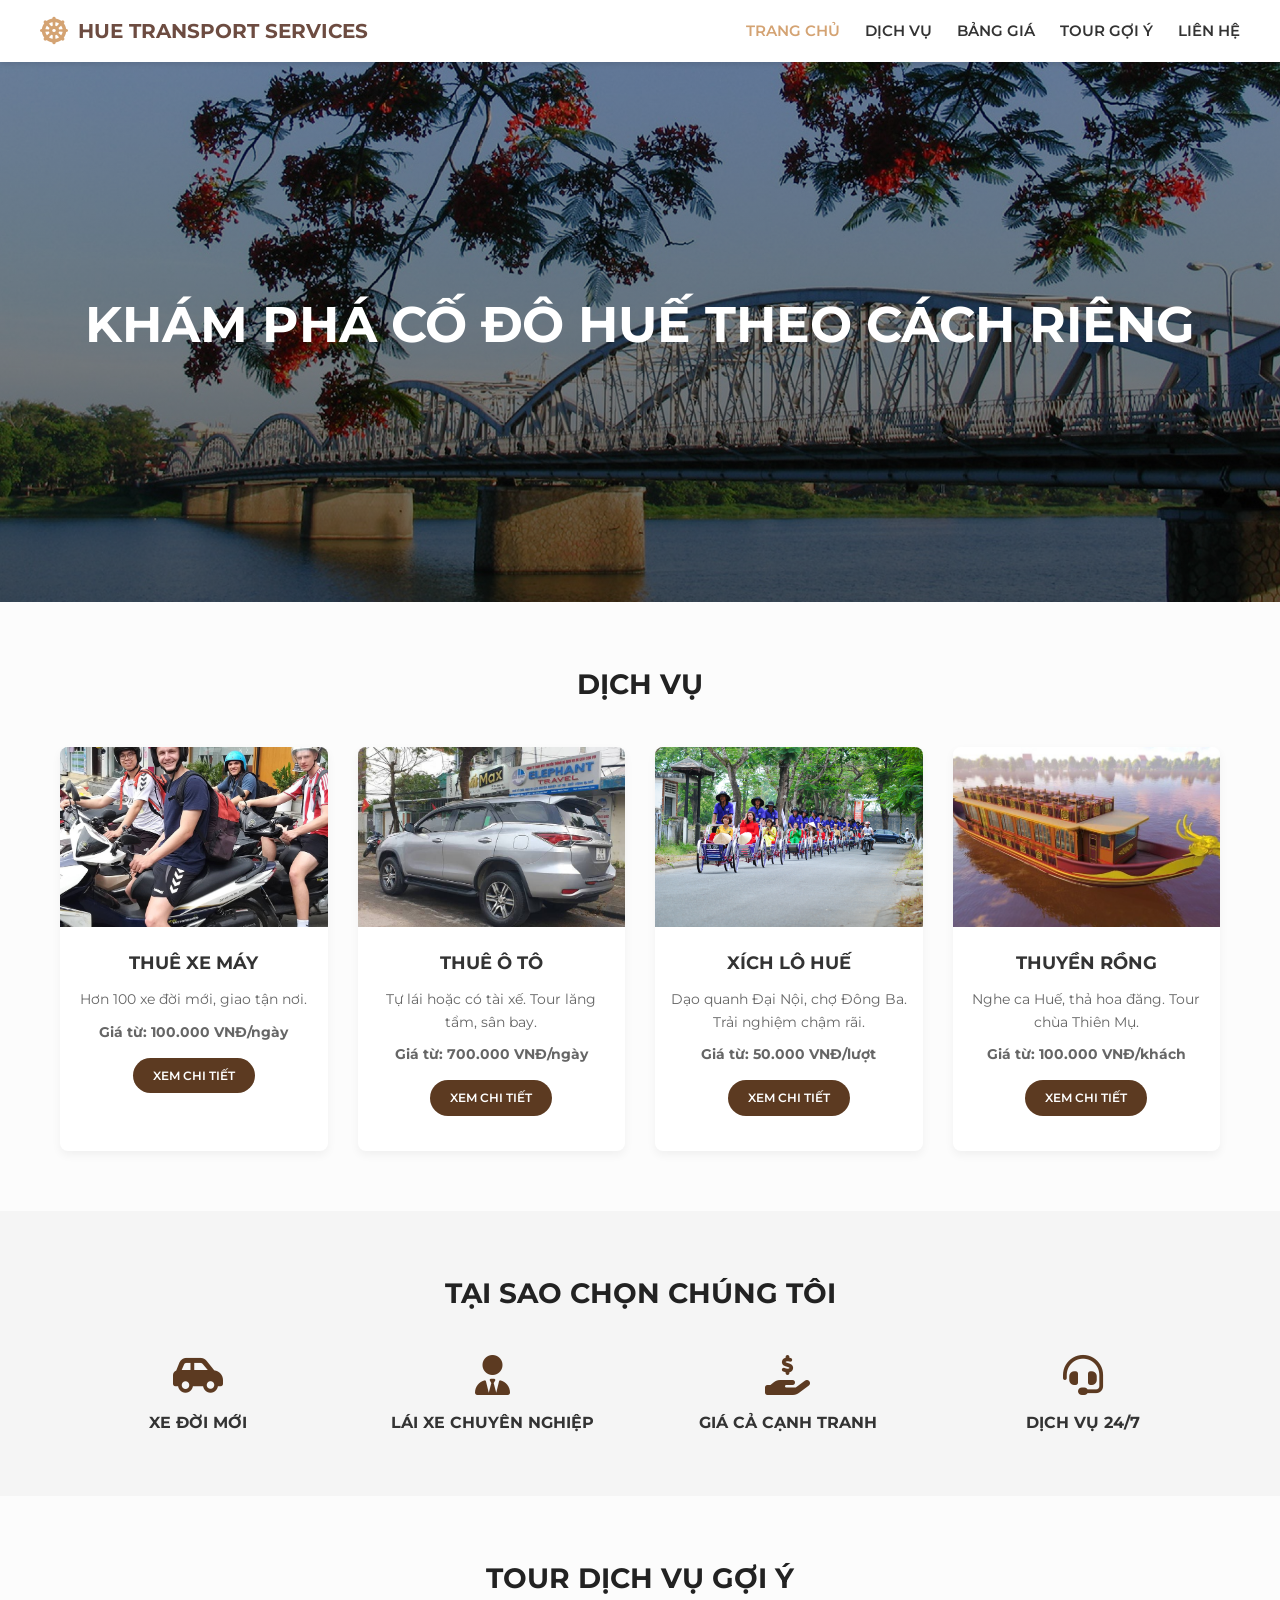
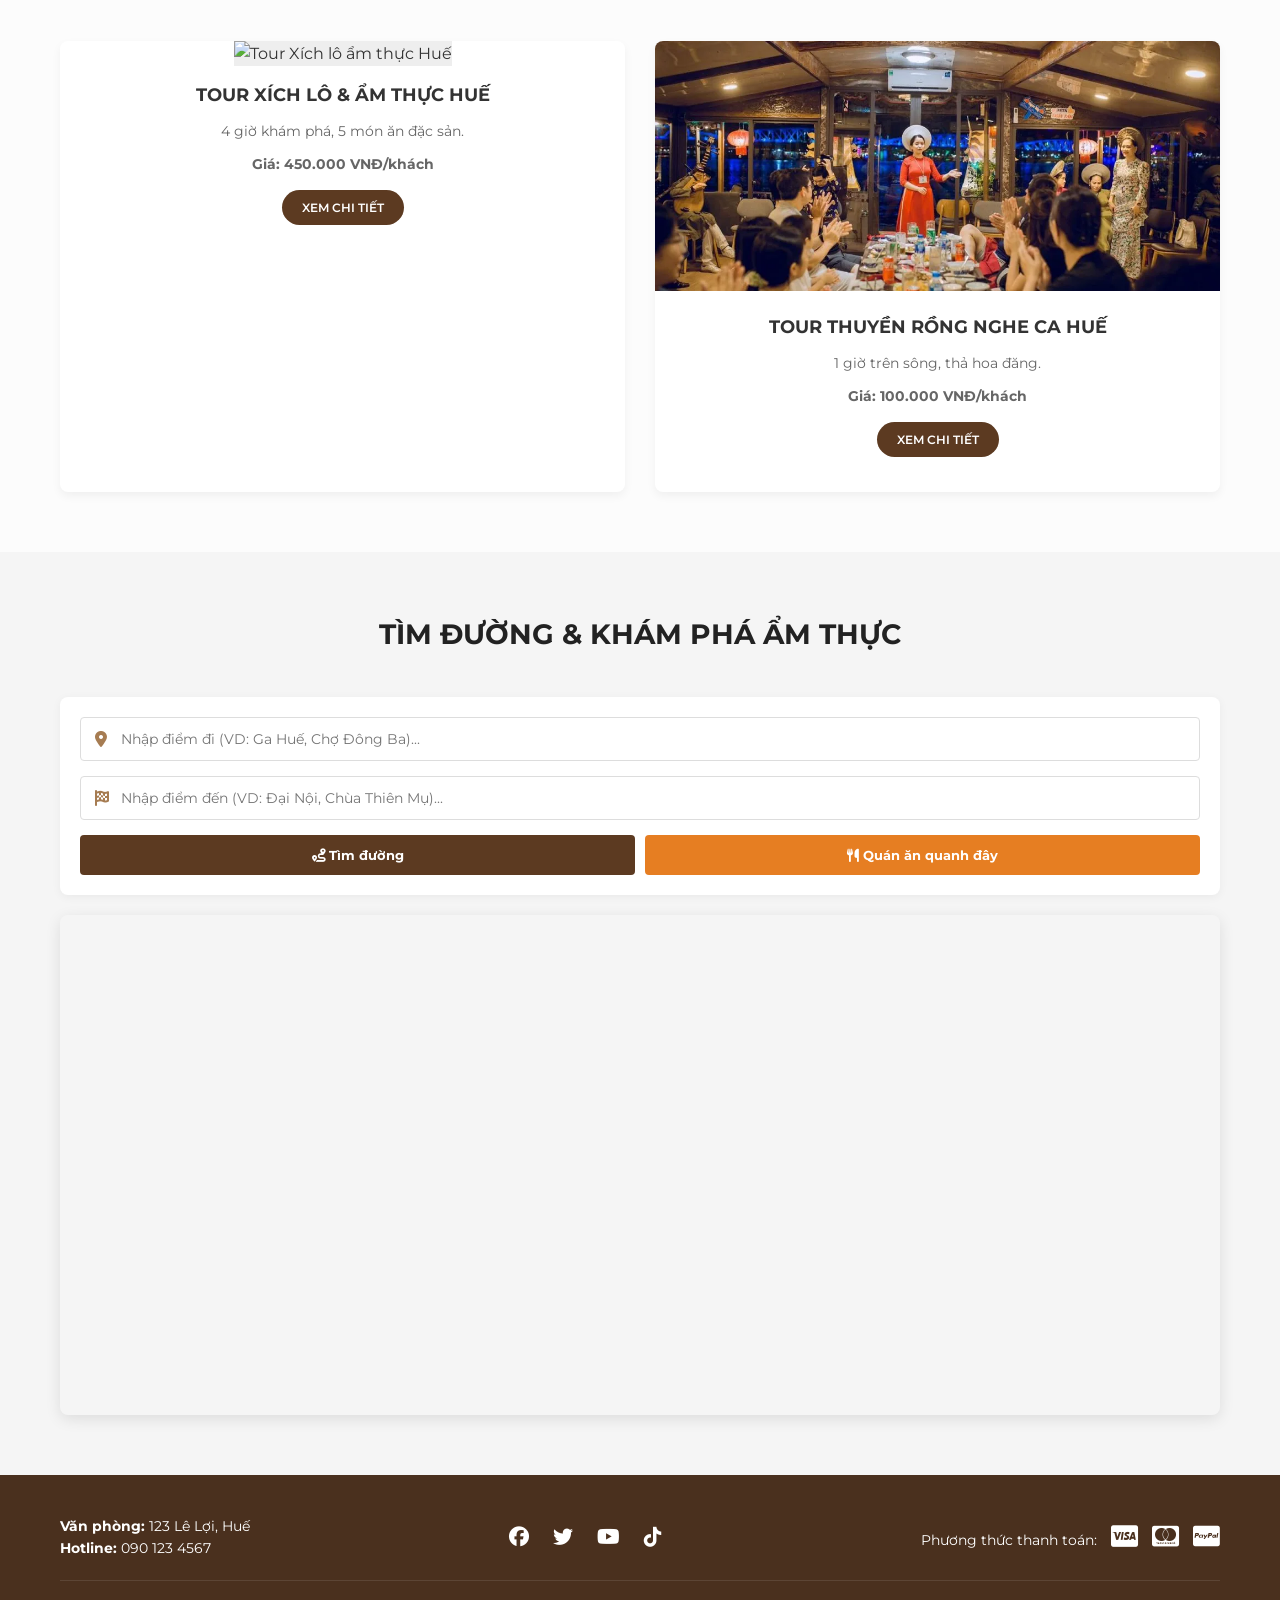
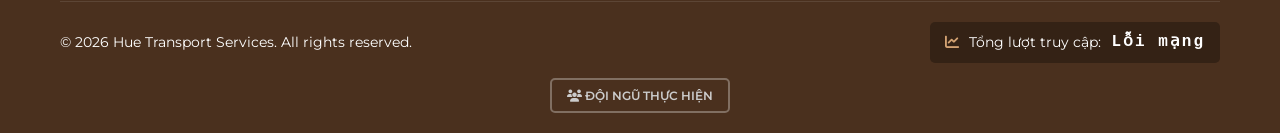
==== commit c52792ad: "fix 5" ====
--- a/index.html
+++ b/index.html
@@ -791,30 +791,28 @@
 
     <script>
       document.addEventListener("DOMContentLoaded", function () {
-        const countElement = document.getElementById("visits");
-
-        // Định danh duy nhất cho trang web của bạn
-        // BẠN PHẢI THAY ĐỔI 'dulichhue12ly2' THÀNH MỘT CÁI TÊN KHÁC ĐỘC NHẤT
-        // Ví dụ: 'tran-viet-thong-project-hue'
-        const namespace = "dulichhue-vercel-app";
+        // Đảm bảo ID ở đây khớp 100% với HTML
+        const countElement = document.getElementById("visit-count");
+
+        // Nếu không tìm thấy thẻ HTML, dừng chạy để tránh lỗi
+        if (!countElement) return;
+
+        const namespace = "tran-viet-thong-project-hue";
         const key = "homepage";
 
-        // Gọi API
-        fetch(`https://api.countapi.xyz/hit/${namespace}/${key}`)
+        // Gọi API đếm số (dùng counterapi.dev đang hoạt động)
+        fetch(`https://api.counterapi.dev/v1/${namespace}/${key}/up`)
           .then((response) => {
-            if (!response.ok) {
-              throw new Error("Network response was not ok");
-            }
+            if (!response.ok) throw new Error("API đang bận");
             return response.json();
           })
           .then((data) => {
-            // Nếu gọi API thành công, hiển thị số
-            countElement.innerText = data.value.toLocaleString("en-US");
+            // API này trả kết quả về trong biến data.count
+            countElement.innerText = data.count.toLocaleString("en-US");
           })
           .catch((error) => {
-            // Nếu gọi API thất bại (bị chặn, API sập...), hiển thị thông báo thân thiện
             console.error("Lỗi khi lấy bộ đếm:", error);
-            countElement.innerText = "Hệ thống bận";
+            countElement.innerText = "Lỗi mạng";
           });
       });
     </script>
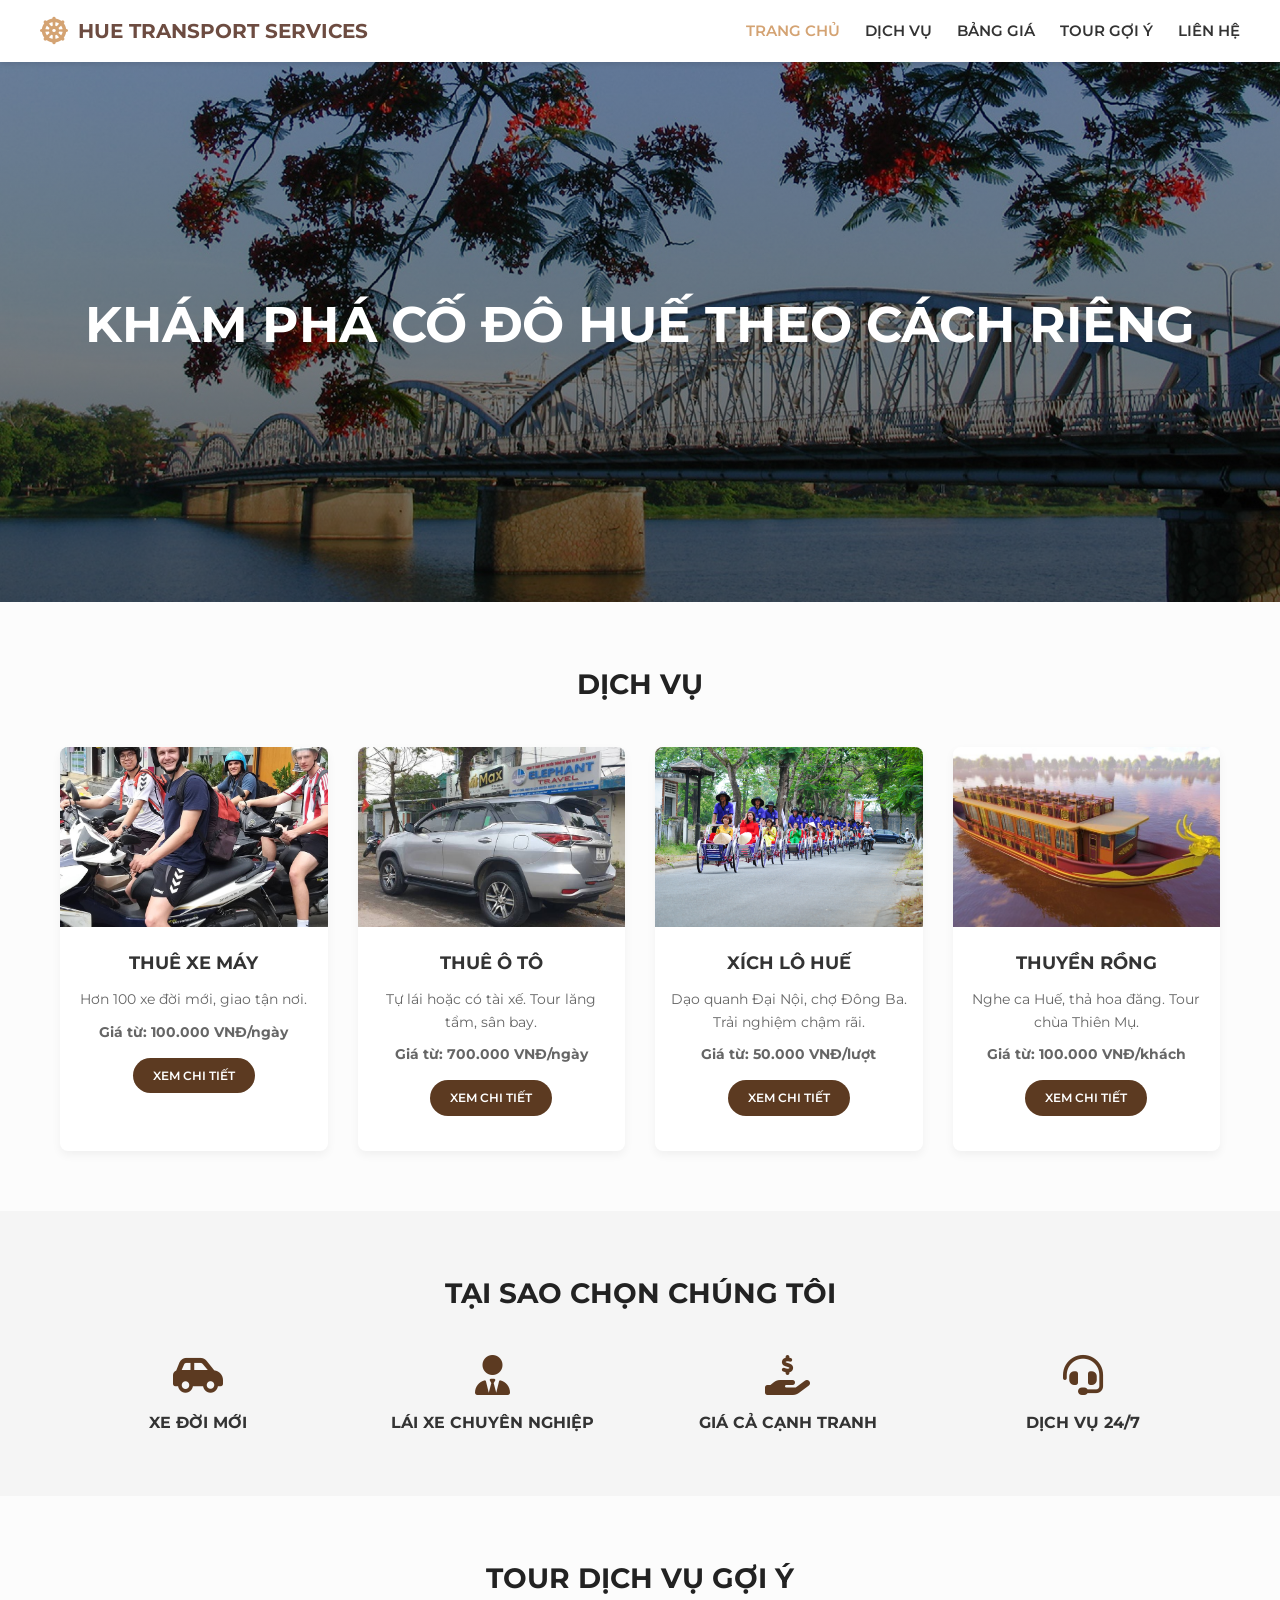
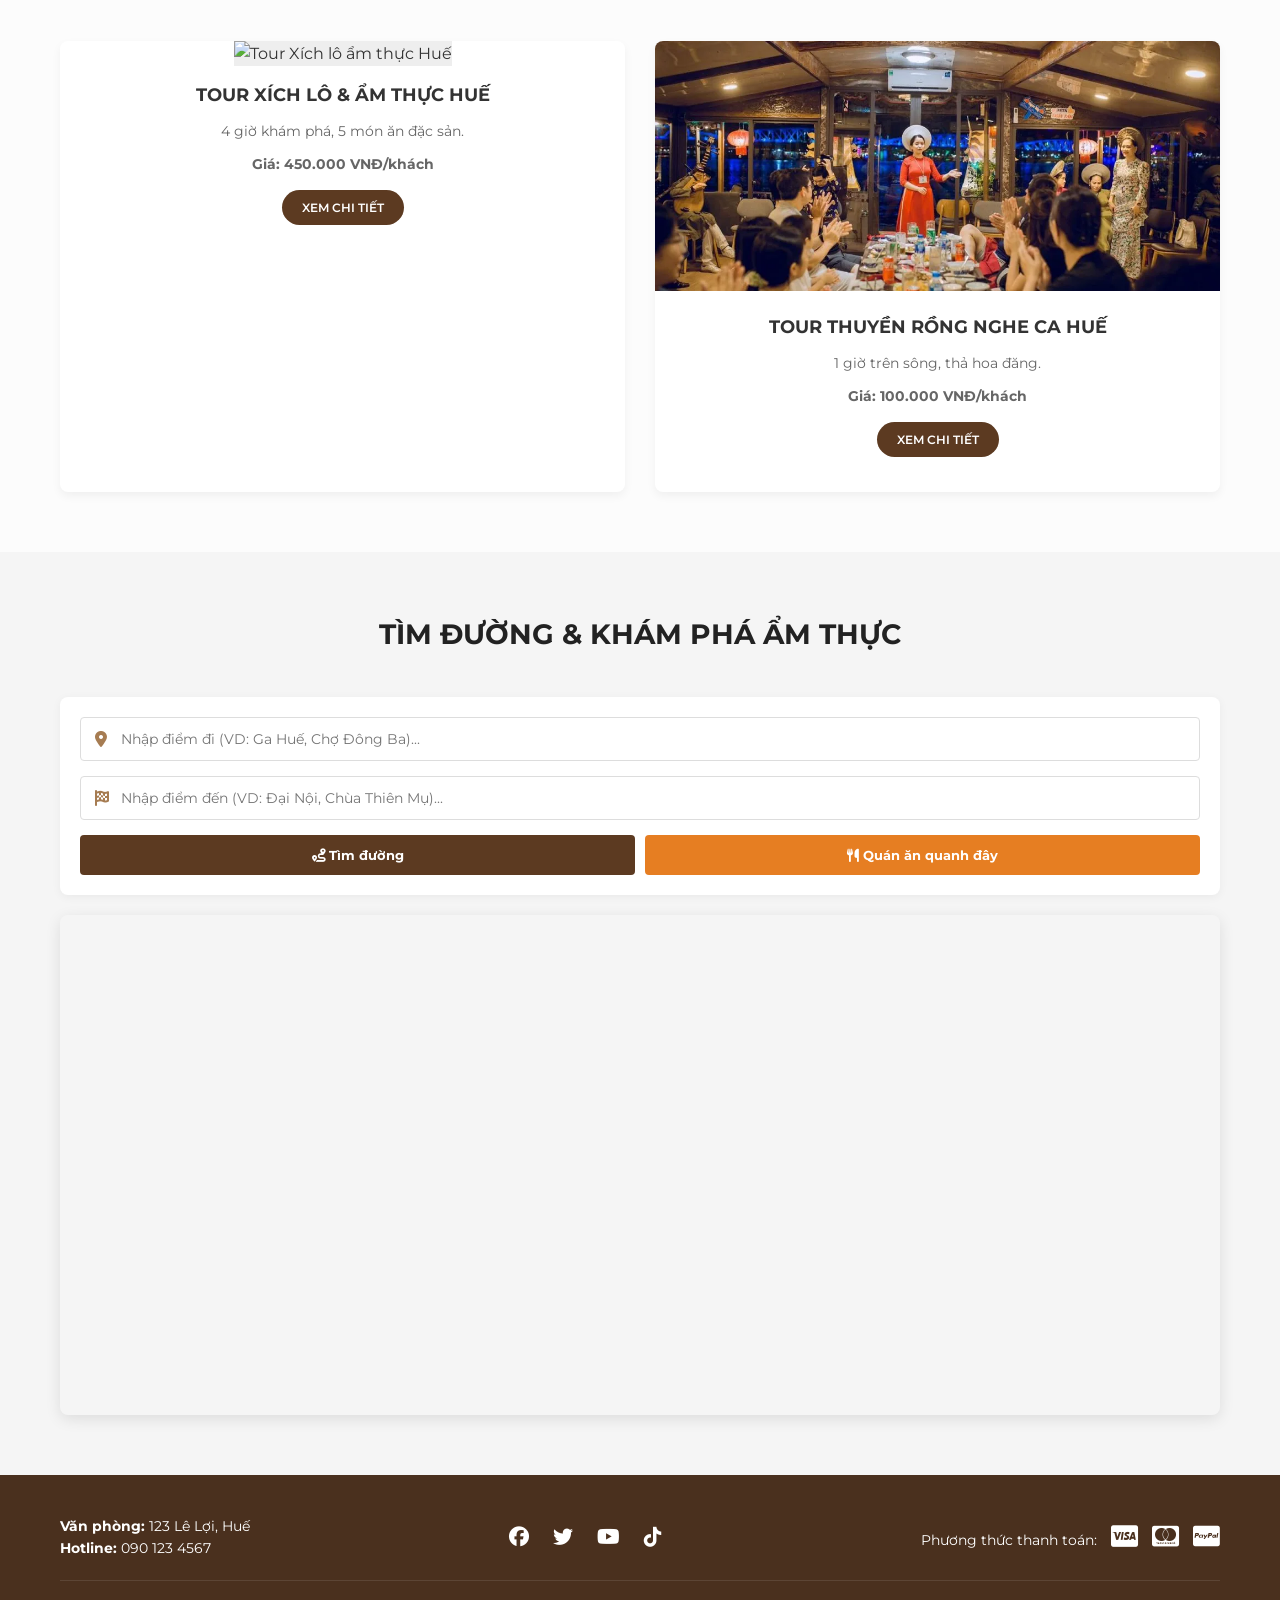
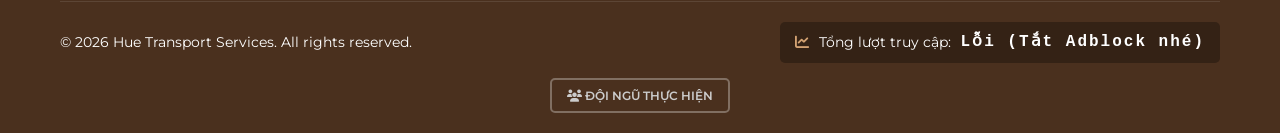
==== commit d7678e98: "fix 6" ====
--- a/index.html
+++ b/index.html
@@ -791,28 +791,26 @@
 
     <script>
       document.addEventListener("DOMContentLoaded", function () {
-        // Đảm bảo ID ở đây khớp 100% với HTML
         const countElement = document.getElementById("visit-count");
-
-        // Nếu không tìm thấy thẻ HTML, dừng chạy để tránh lỗi
         if (!countElement) return;
 
-        const namespace = "tran-viet-thong-project-hue";
+        // Nhớ đổi tên namespace thành tên nhóm của bạn nhé
+        const namespace = "tran-viet-thong-12ly2-hue";
         const key = "homepage";
 
-        // Gọi API đếm số (dùng counterapi.dev đang hoạt động)
-        fetch(`https://api.counterapi.dev/v1/${namespace}/${key}/up`)
+        // Gọi API mới (countapi.cc)
+        fetch(`https://api.countapi.cc/hit/${namespace}/${key}`)
           .then((response) => {
-            if (!response.ok) throw new Error("API đang bận");
+            if (!response.ok) throw new Error("Lỗi kết nối API");
             return response.json();
           })
           .then((data) => {
-            // API này trả kết quả về trong biến data.count
-            countElement.innerText = data.count.toLocaleString("en-US");
+            // Cập nhật số ra màn hình
+            countElement.innerText = data.value.toLocaleString("en-US");
           })
           .catch((error) => {
             console.error("Lỗi khi lấy bộ đếm:", error);
-            countElement.innerText = "Lỗi mạng";
+            countElement.innerText = "Lỗi (Tắt Adblock nhé)";
           });
       });
     </script>
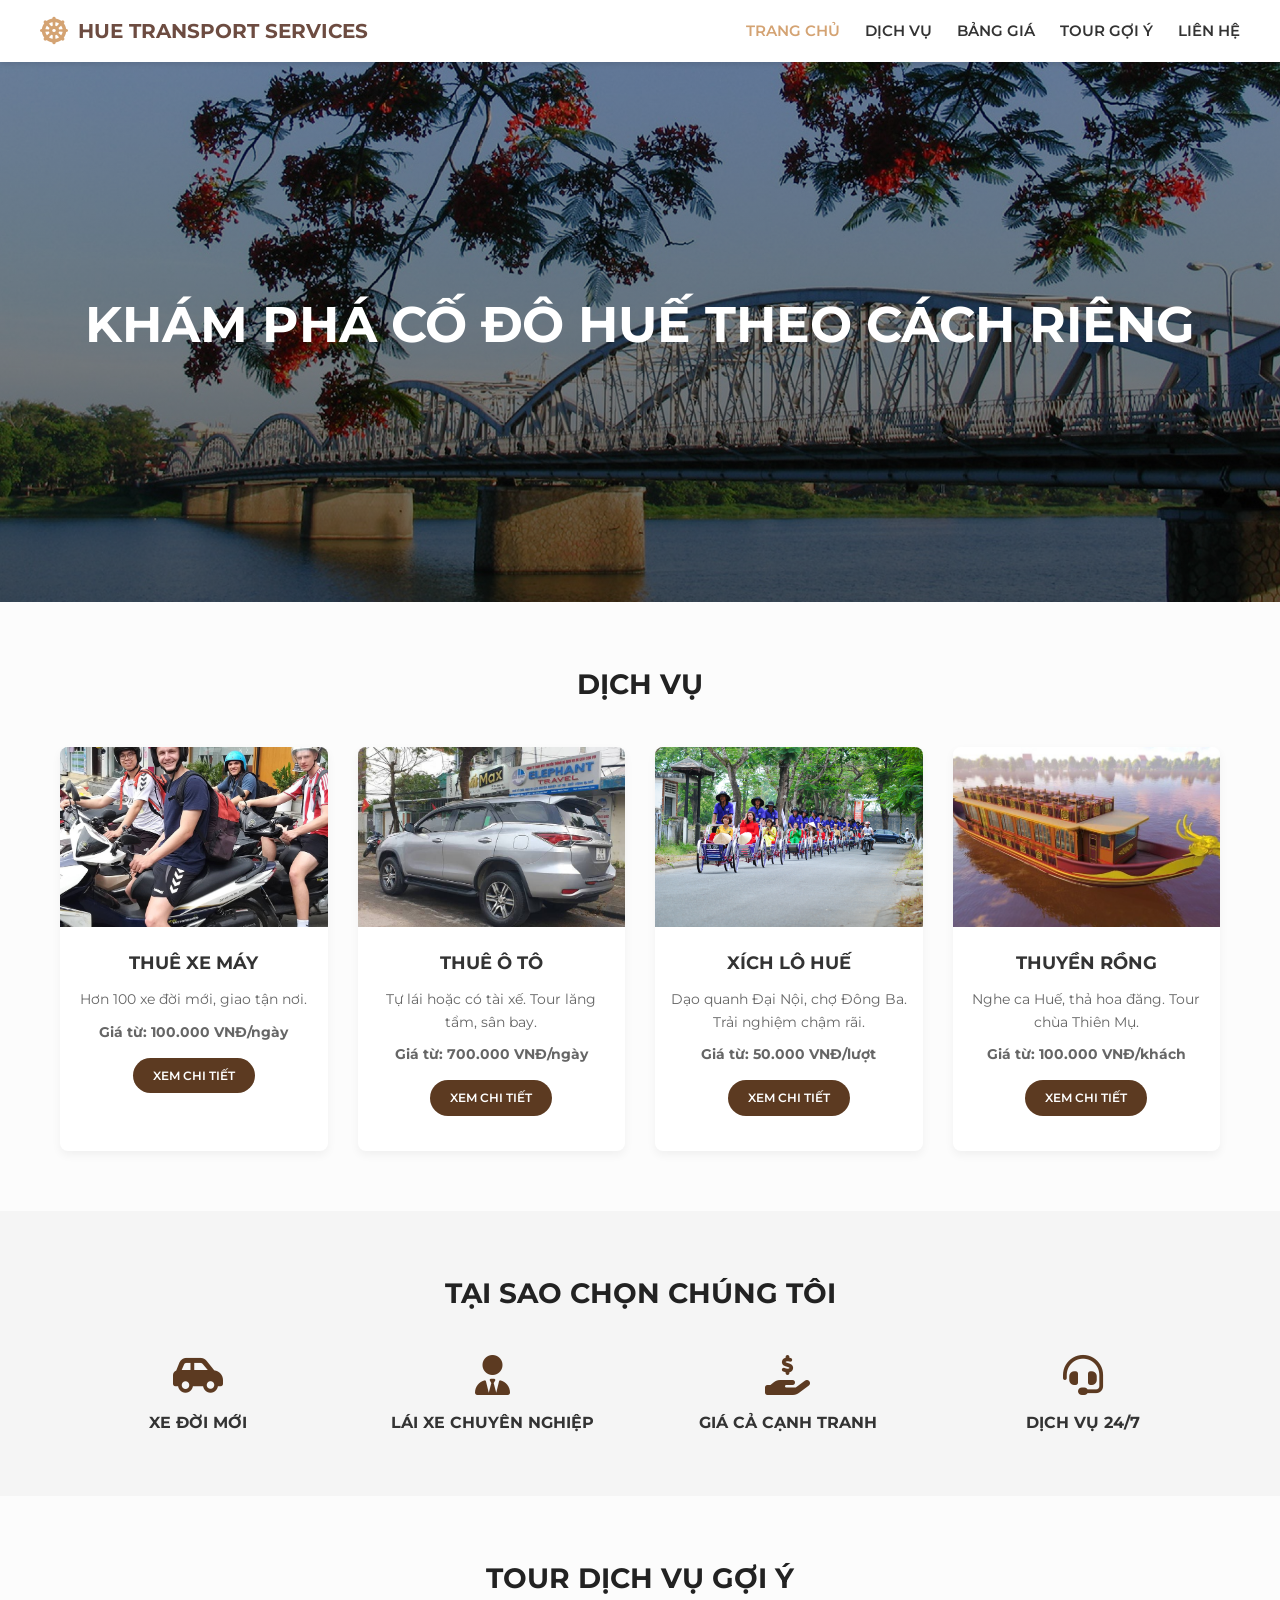
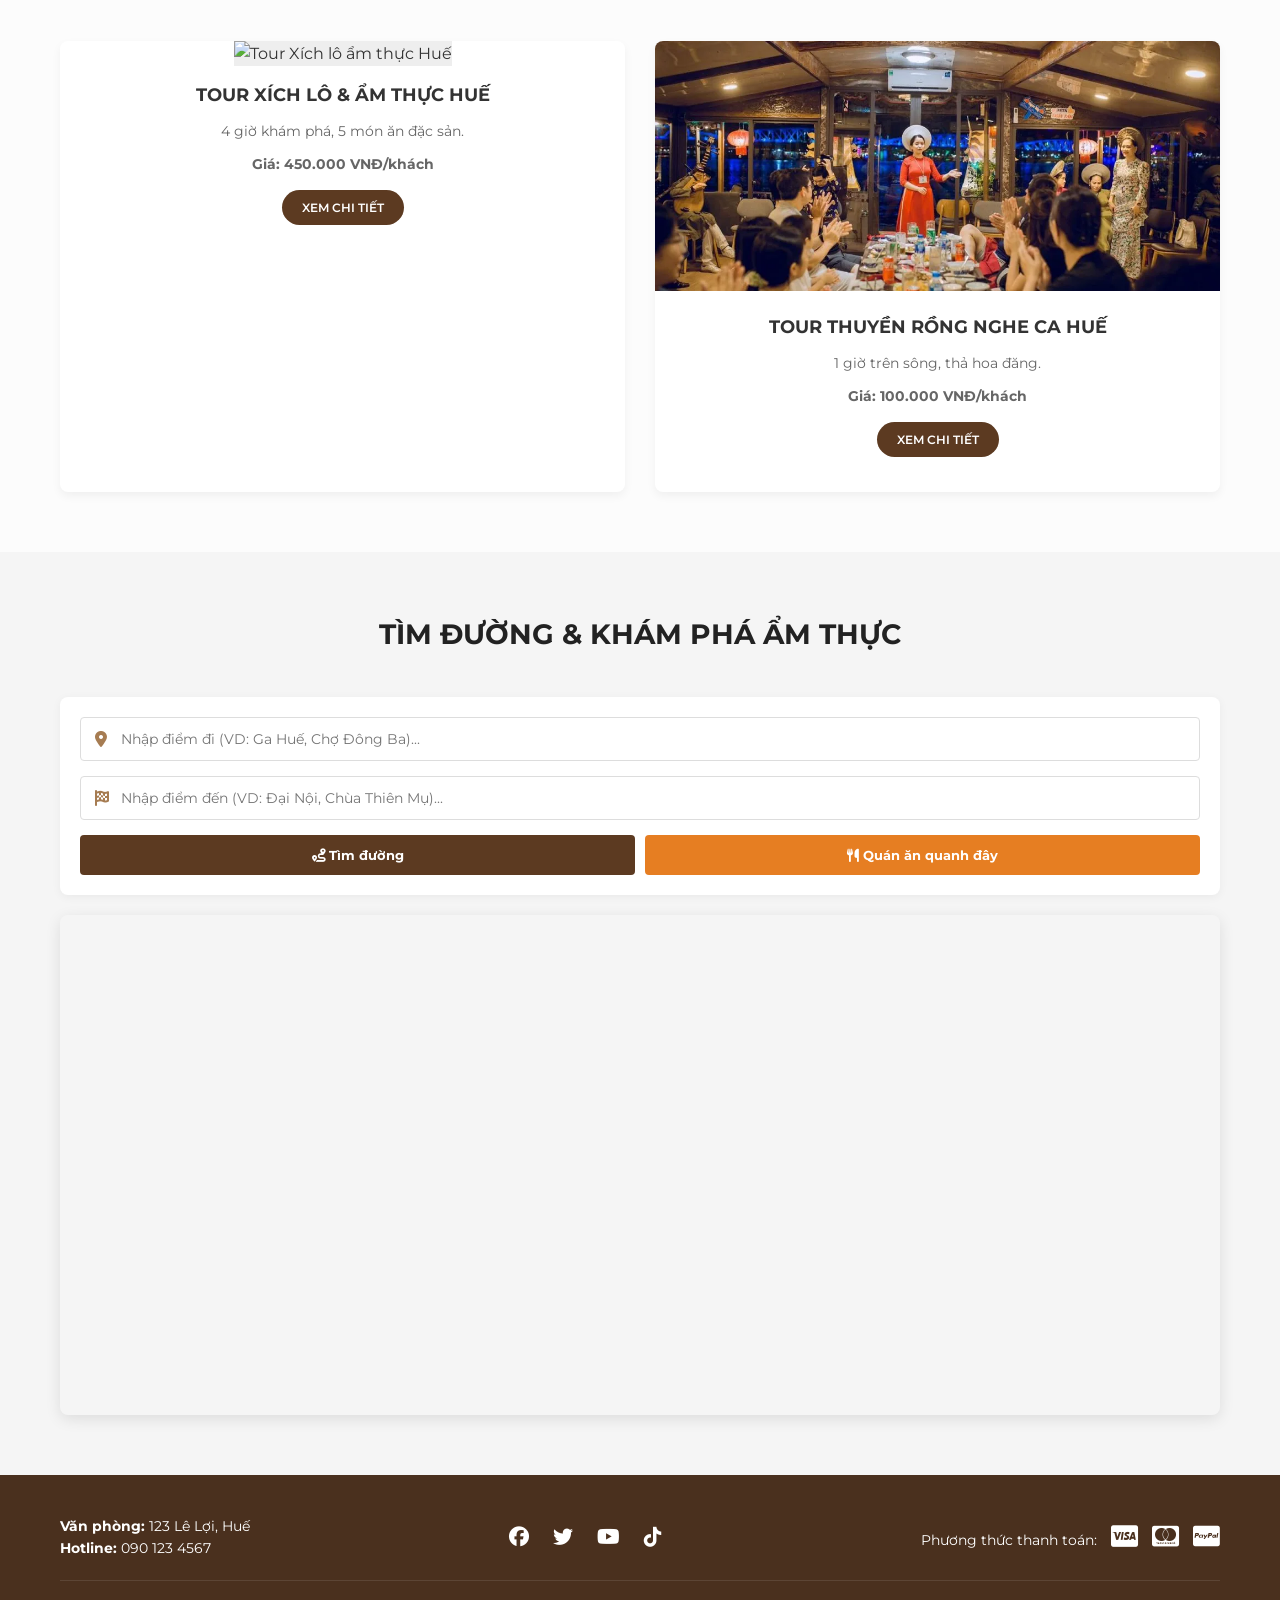
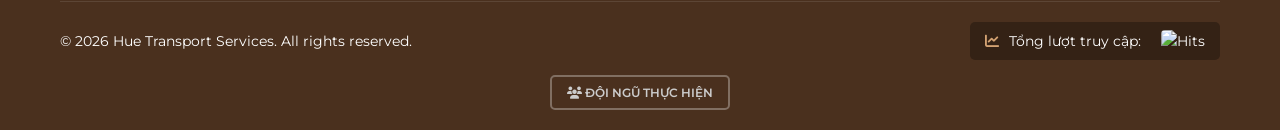
==== commit 8a2acbbd: "fix 7" ====
--- a/index.html
+++ b/index.html
@@ -770,7 +770,16 @@
             <p>&copy; 2026 Hue Transport Services. All rights reserved.</p>
             <div class="visitor-counter">
               <i class="fa-solid fa-chart-line"></i>
-              Tổng lượt truy cập: <span id="visit-count">0</span>
+              Tổng lượt truy cập:
+              <img
+                src="https://hits.seeyoufarm.com/api/count/incr/badge.svg?url=https://dulichhue-12ly2.vercel.app&count_bg=%23A67C52&title_bg=%234A301E&title=Views&edge_flat=true"
+                alt="Hits"
+                style="
+                  margin-left: 10px;
+                  border-radius: 4px;
+                  vertical-align: middle;
+                "
+              />
             </div>
           </div>
           <a
